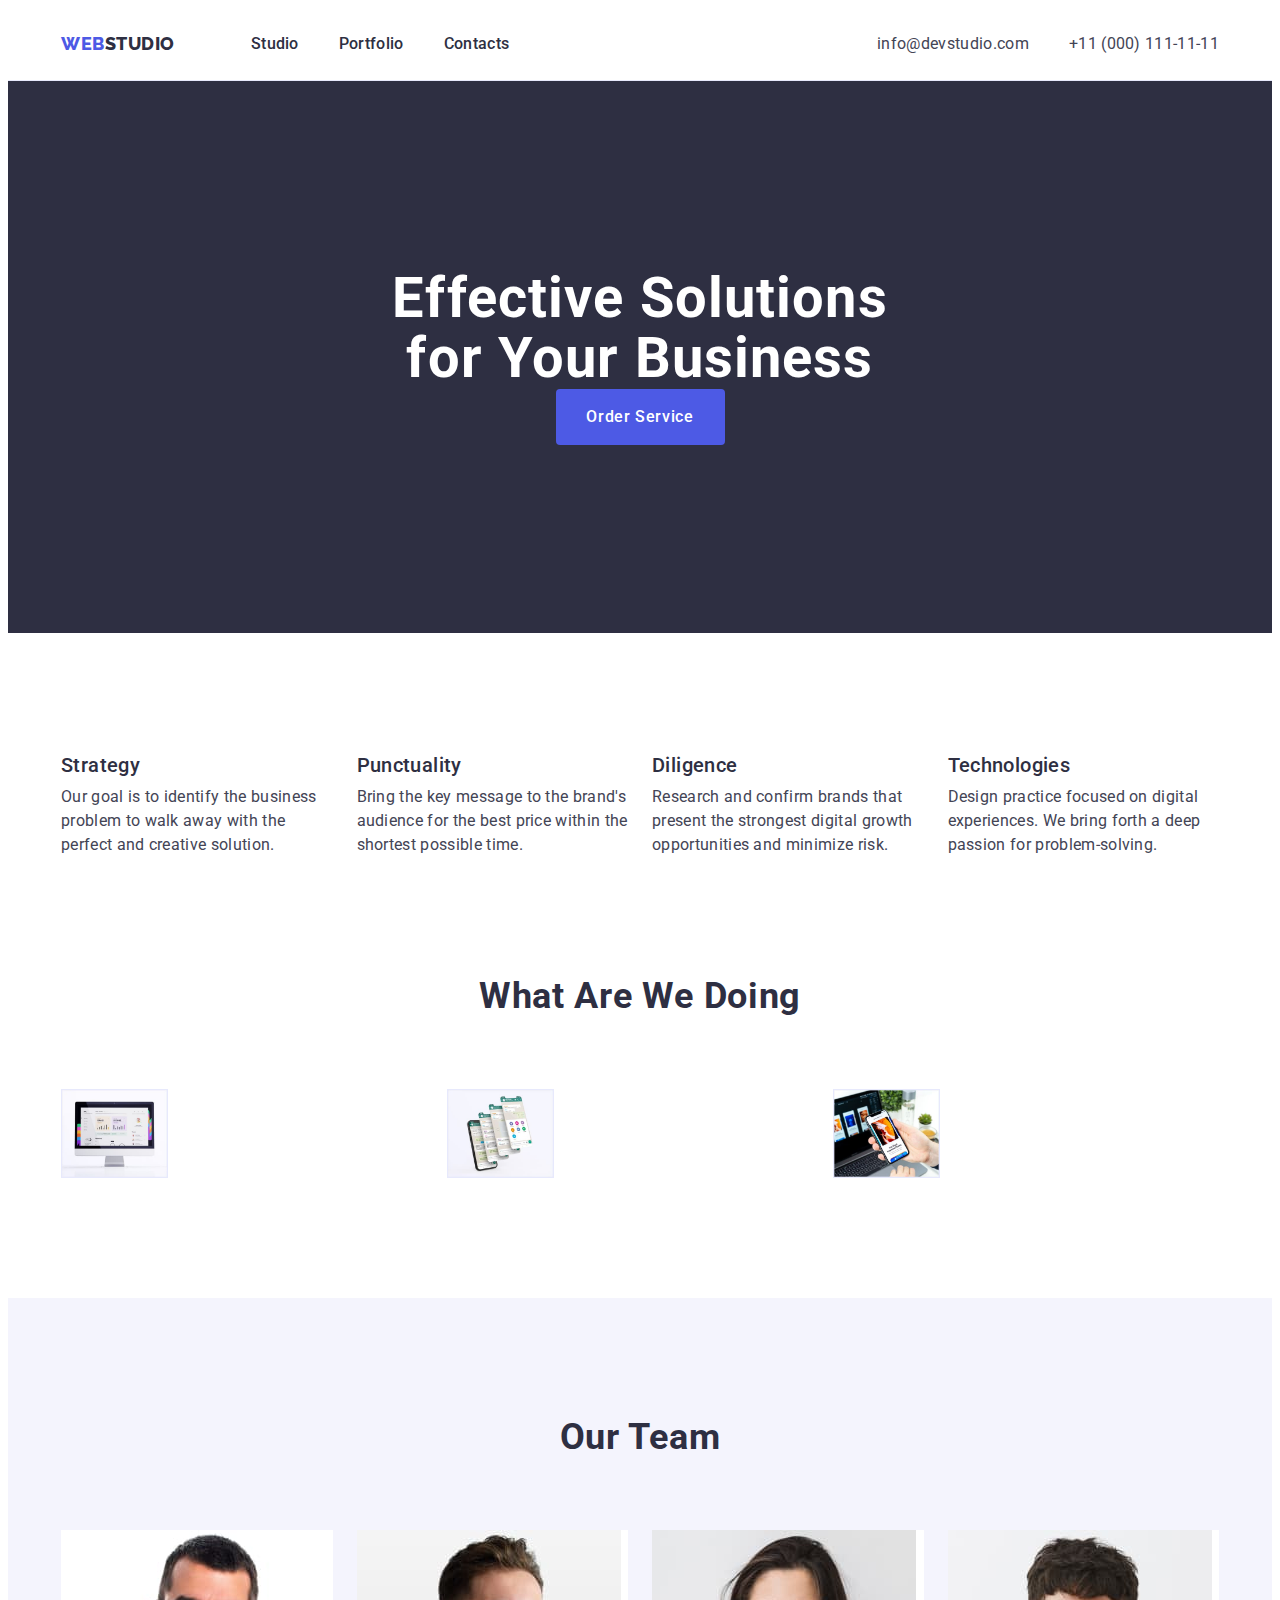
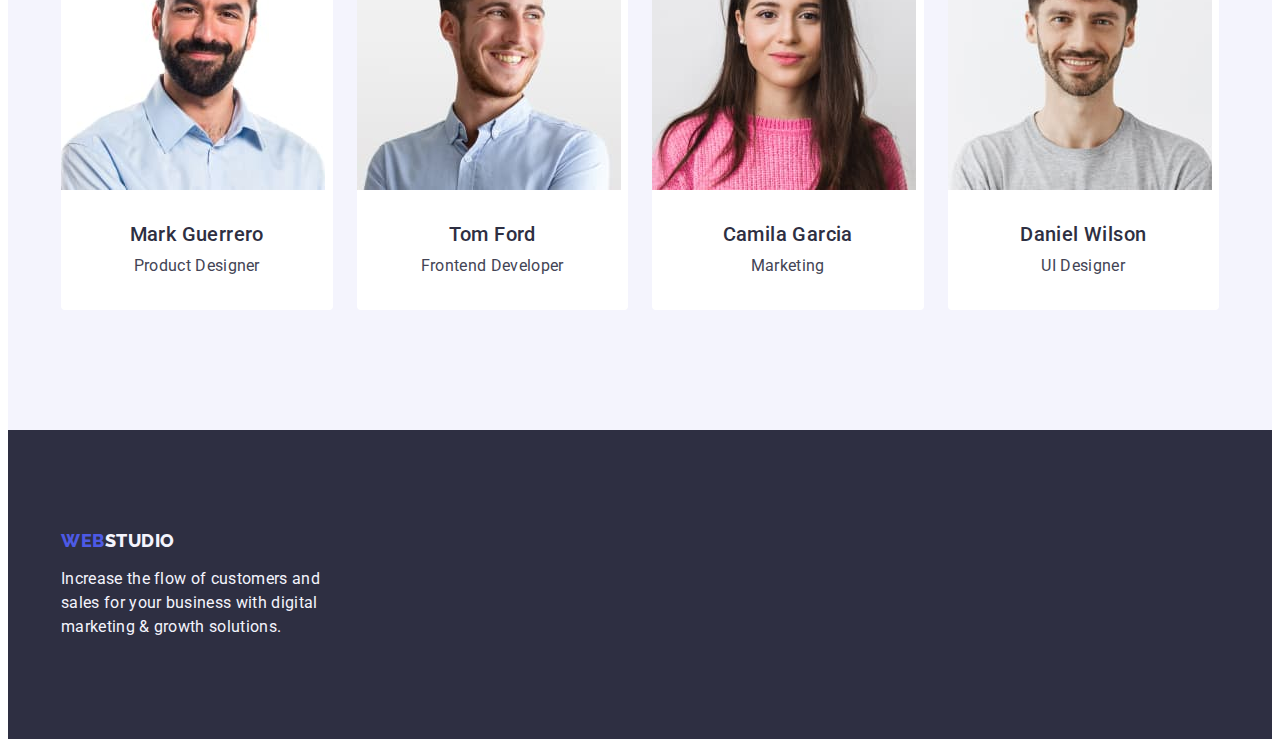
==== index.html @ b573ede8 "initial Files from 3d lesson" ====
<!DOCTYPE html>
<html lang="en">
  <head>
    <meta charset="UTF-8"/>
    <title>Studio</title>
<link rel="preconnect" href="https://fonts.googleapis.com">
<link rel="preconnect" href="https://fonts.gstatic.com" crossorigin>
<link href="https://fonts.googleapis.com/css2?family=Raleway:wght@800&family=Roboto:wght@400;500;700;900&display=swap"
  rel="stylesheet">
<link rel="stylesheet" href="https://cdnjs.cloudflare.com/ajax/libs/modern-normalize/2.0.0/modern-normalize.min.css"
    integrity="sha512-4xo8blKMVCiXpTaLzQSLSw3KFOVPWhm/TRtuPVc4WG6kUgjH6J03IBuG7JZPkcWMxJ5huwaBpOpnwYElP/m6wg=="
    crossorigin="anonymous" referrerpolicy="no-referrer" />
<link rel="stylesheet" href="./css/styles.css">
  </head>
  <body>
    <header class="header">
      <div class="container header-container">
        <nav class="header-nav">
          <a class="header-logo link" href="./index.html">Web<span class="header-logo-titel">Studio</span></a>
          <ul class="header-list list">
            <li class="header-list-item" ><a class="header-menu-link link" href="./index.html">Studio</a></li>
            <li class="header-list-item" ><a class="header-menu-link link" href="./portfolio.html">Portfolio</a></li>
            <li class="header-list-item" ><a class="header-menu-link link" href="">Contacts</a></li>
          </ul>
        </nav>
      <address class="header-address">
      <ul class="header-address-list list">
        <li class="header-address-item"><a class="header-address-item-link link" href="mailto:info@devstudio.com">info@devstudio.com</a></li>
        <li class="header-address-item"><a class="header-address-item-link link" href="tel:+110001111111">+11 (000) 111-11-11</a></li>
      </ul>
    </address>
    </div>
    </header>
    <main>
      <section class="hero" >
        <div class="container">
            <h1 class="hero-title" >Effective Solutions for Your Business</h1>
            <button class="hero-btn" type="button">Order Service</button>
        </div>
      </section>
      <section class="attributes">
        <div class="container attributes-container">
          <h2 hidden class="visually-hidden" >Attributes</h2>
          <ul class="attribites-list list ">
            <li class="attribites-item">
              <h3  class="attributes-titel" >Strategy</h3>
              <p class="attributes-text" >
                Our goal is to identify the business problem to walk away with the perfect and creative solution.
              </p>
            </li>
            <li class="attribites-item">
              <h3 class="attributes-titel" >Punctuality</h3>
              <p class="attributes-text" >
                Bring the key message to the brand's audience for the best price within the shortest possible time.
              </p>
            </li>
            <li class="attribites-item">
              <h3 class="attributes-titel">Diligence</h3>
              <p class="attributes-text" >
                Research and confirm brands that present the strongest digital growth opportunities and minimize risk.
              </p>
            </li>
            <li class="attribites-item">
              <h3 class="attributes-titel" >Technologies</h3>
              <p class="attributes-text" >
                Design practice focused on digital experiences. We bring forth a deep passion for problem-solving.
              </p>
            </li>
          </ul>
        </div>
      </section>
      <section class="products">
        <div class="container">
          <h2 class="products-titel">What are we doing</h2>
          <ul class="products-list list">
            <li class="products-list-list">
              <img class="products-list-item" src="./images/monitor.jpg" alt="monitor" width="360" height="300">
            </li>
            <li class="products-list-list">
              <img class="products-list-item" src="./images/Phones.jpg" alt="phones" width="360" height="300">
            </li>
            <li class="products-list-list">
              <img class="products-list-item" src="./images/phoneandmonitor.jpg" alt="Phone and Monitor" width="360" height="300">
            </li>
          </ul>
        </div>
      </section>
      <section class="team">
        <div class="container">
          <h2 class="team-title">Our Team</h2>
          <ul class="team-list list">
            <li class="team-list-list">
              <img class="team-list-item" src="./images/team/markguerrereo.jpg" alt="Makr Guerrerero" width="264" height="280">
              <div class="team-name-description">
                <h3 class="team-list-name">Mark Guerrero</h3>
                <p class="team-list-decription">Product Designer</p>
              </div>
          </li>
              <li class="team-list-list">
                <img class="team-list-item" src="./images/team/tomford.jpg" alt="Tom Ford" width="264" height="280">
                <div class="team-name-description">
                  <h3 class="team-list-name">Tom Ford</h3>
                  <p class="team-list-decription">Frontend Developer</p>
                </div>
              </li>
            <li class="team-list-list">
              <img class="team-list-item" src="./images/team/camilagarcia.jpg" alt="Camila Garcia" width="264" height="280">
              <div class="team-name-description">
                <h3 class="team-list-name">Camila Garcia</h3>
                <p class="team-list-decription">Marketing</p>
              </div>
           </li>
            <li class="team-list-list">
              <img class="team-list-item" src="./images/team/danielWilson.jpg" alt="Daniel Wilson" width="264" height="280">
            <div class="team-name-description">
              <h3 class="team-list-name"> Daniel Wilson</h3>
              <p class="team-list-decription">UI Designer</p>
            </div>
          </li>
           </ul>
        </div> 
     </section>
    </main>
    <footer class="footer">
      <div class="container footer-container">
        <a class="footer-link link" href="./index.html">Web<span class="footer-logo">Studio</span></a>
           <p class="footer-text">Increase the flow of customers and sales for your business with digital marketing & growth solutions.</p>
      </div>
    </footer>
  </body>
</html>
---- css/styles.css ----
:root{
    --primary--iris-color:#4D5AE5;
    --button-ocean-color:#404BBF;
    --dark--navy-color:#2E2F42; 
    --success-green-color:#31D0AA;
    --text-slate-color:#434455;
    --subtle-lslate-color:#8E8F99;
    --accent-corn-color:#E7E9FC;
    --light-cloud-color:#F4F4FD;
    --navy-blue-modal-color:#2E2F42;
    --white-background:#FFFFFF;
    --dairy-modal-background:#FCFCFC; 

}

p,
h1,
h2,
h3,
h4,
h5,
h6{
    margin-top: 0;
    margin-bottom: 0;
}

ul,
ol{
    margin-top: 0;
    margin-bottom: 0;
    padding-left: 0;
}

body {
    font-family: 'Roboto', sans-serif;
    background-color: var(--white-background);
    color: var(--text-slate-color);
    font-weight: 400;
    font-size: 16px;
    font-style: normal;
    line-height: 1.5;
    letter-spacing: 0.02em;
    }

img {
    display: block; 
    max-width: 100%;
    height: auto;

} 
.container{
    width: 100%;
    max-width: 1158px;
    padding: 0 15px;
    margin: 0 auto;
    /* outline: 2px solid red; */
}

.link {
    text-decoration: none;
    font-weight: 400;
    font-size: 16px;
    line-height: 1.5;
    letter-spacing: 0.02em;
}


.list {
    list-style: none;
}

.visually-hidden {
    position: absolute;
    width: 1px;
    height: 1px;
    margin: -1px;
    border: 0;
    padding: 0;
    white-space: nowrap;
    clip-path: inset(100%);
    clip: rect(0 0 0 0);
    overflow: hidden;
}

.section{
    padding-top: 120px;
    padding-bottom: 120px;
}


/* -------Header ----------- */
.header{
    border-bottom: 1px solid var(--accent-corn-color);
    
}

.header-container{
    display: flex;
    align-items: center;
   
}

.header-nav{
    display: flex;
    align-items: center;
    flex-grow: 1;
    

}

.header-logo {
    color:var(--primary--iris-color);
    font-family: 'Raleway', sans-serif;
    font-weight: 800;
    font-style: normal;
    font-size: 18px;
    line-height: 1.17;
    letter-spacing: 0.03em;
    text-align: left;
    text-transform: uppercase;
    margin-right: 76px;
}

.header-address-list {
    display: flex;
    gap: 40px;

}

.header-list {
    color: var(--dark--navy-color);
    font-weight: 500;
    display: flex;
    gap: 40px;

}

.header-logo span{
    color: var(--dark--navy-color);
    font-weight: 800;
}



.header-list-item {
    color: var(--navy-blue-modal-color);
        font-family: 'Roboto';
        font-weight: 500;
        font-size: 16px;
        line-height: 1.5;
        letter-spacing: 0.02em;
        text-align: left;
        
}

.header-menu-link {
    color: var(--navy-blue-modal-color);
    font-family: 'Roboto';
    font-weight: 500;
    font-size: 16px;
    line-height: 1.5;
    letter-spacing: 0.02em;
    text-align: left;
    cursor: pointer;
    padding: 24px 0 24px;
    display: block;

}


.header-menu-link:focus{
    color: var(--button-ocean-color);
}

.header-menu-link:hover{
    color: var(--button-ocean-color); 
}

.header-address{
    font-style: normal;
    cursor: pointer;
    font-weight: 400; 
}

.header-address-item{
    font-style: normal;
    cursor: pointer;
    font-weight: 400;
    
}


.header-address-item-link {
    font-style: normal;
    color: inherit;
    cursor: pointer;
    font-weight: 400;
}
.header-address-item-link:hover {
    color: var(--button-ocean-color);
    text-decoration: underline;
    font-style: normal;
}

.header-address-item-link:focus{
    color: var(--button-ocean-color);
}

/* -----------HERO--------------------- */
.hero {
background-color: var(--navy-blue-modal-color);
padding-top: 188px;
padding-bottom: 188px;
}


.hero-title {
    color: var(--white-background);
    text-align: center;
    font-weight: 700;
    font-size: 56px;
    letter-spacing: 0.02em;
    line-height: 1.07;
    margin-bottom: 48px;
    margin: 0 auto;
    max-width: 496px;

}

.hero-btn {
   background-color: var(--primary--iris-color);
   color: var(--white-background);
    font-family: 'Roboto', sans-serif;
    font-size: 16px;
    font-style: inherit;
    font-weight: 500;
    line-height: 1.5;
    letter-spacing: 0.04em;
    cursor: pointer;
    display: block;
    margin: 0 auto;
    border-radius: 4px;
    min-width: 169px;
    height: 56px;
    border: none;
}

.hero-btn:hover{
    background-color: var(--button-ocean-color);
}

.hero-btn:focus{
    background-color: var(--button-ocean-color);
}



    /*--------ATTRIBUTES----------  */
.attributes{
  padding-top: 120px;
  padding-bottom: 120px;
  
} 
.attribites-list{
    display: flex;
    gap: 24px;
   
    
}
.attribites-item{
    width:calc((100% - 24px*3) / 4);
}

.attributes-titel {
    color:var(--navy-blue-modal-color);
    font-weight: 500;
    font-size: 20px;
    line-height: 1.2;
    letter-spacing: 0.02em;
    margin-bottom: 8px;
}

.attributes-text {
    color: var(--text-slate-color);
        font-size: 16px;
        line-height: 1.5;
        letter-spacing: 0.02em;
}

/* -----------PRODUCTS--------- */
.products{
    padding-bottom: 120px;
}
.products-titel {
    color: var(--navy-blue-modal-color) ;
    text-align: center;
    font-weight: bold;
    font-size: 36px;
    font-weight: 700;
    line-height: 1.11;
    letter-spacing: 0.02em;
    text-transform: capitalize;
    min-width: 323px;
    margin: 0 auto;
    margin-bottom: 72px;
}
.products-list{
    display: flex;
    gap: 24px;
}    


.products-list-item {
    background-color: var(--accent-corn-color);
    border: 1px solid var(--accent-corn-color);
    width: calc((100% - 48px) / 3);
       
}

/* -----------TEAM-------------------- */
.team {
    background-color: var(--light-cloud-color);
    padding-top: 120px;
    padding-bottom: 120px;
}

.team-title {
    color: var(--navy-blue-modal-color);
    text-align: center;
    font-weight: bold;
    font-size: 36px;
    font-weight: 700;
    line-height: 1.11;
    letter-spacing: 0.02em;
    text-transform: capitalize;
    margin-bottom: 72px;
    display: flex;
    justify-content: center;
    
}
.team-list{
    display: flex;
    gap: 24px;
   
}
.team-list-list{
    background-color: var(--white-background);
    width: calc((100% - 72px) / 4);
    text-align: center;
    border-radius: 0px 0px 4px 4px;
    
}

.team-name-description{
    padding: 32px 0;

}
.team-list-name {
    color: var(--navy-blue-modal-color);
    font-weight: 500;
    font-size: 20px;
    line-height: 1.2;
    letter-spacing: 0.02em;
    text-align: center;
    margin-bottom: 8px;
     
}
.team-list-decription{
    text-align: center;
}



/* --------FOOOTER--------------------- */
.footer {
    background-color:var(--navy-blue-modal-color);
    padding-top: 100px;
    padding-bottom: 100px;
}


.footer-link {
    color:var(--primary--iris-color);
    font-family: 'Raleway', sans-serif;
    font-size: 18px;
    font-weight: 800;
    line-height: 1.17;
    letter-spacing: 0.03em;
    text-transform: uppercase;
    cursor: pointer;
    display: inline-block;
    margin-bottom: 16px;

}

.footer-link span {
 color: var(--light-cloud-color);
}

.footer-text {
    color: var(--light-cloud-color);
    width: 264px;
    }

    /* --------PORTFOLIO------------ */


    /* ----------FILTER LIST BUTTONS */
.filter{
    padding: 96px 0 120px 0;
}

.filter-list{
    display: flex;
    justify-content: center;
    align-items: center; 
    margin-bottom: 72px;
    gap: 24px;
   
}

.filter-list-item{
    display: flex;

}

.filter-list-btn{
color: var(--primary--iris-color);
background-color: var(--light-cloud-color);
font-family: inherit;
font-size: 16px;
font-style: normal;
font-weight: 500;
line-height: 1.5;
letter-spacing: 0.04em;
cursor: pointer;
border: 1px solid var(--accent-corn-color);
padding: 12px 24px;
border-radius: 4px;

   
}

.filter-list-btn:hover {
    color: var(--white-background);
    background-color: var(--button-ocean-color);
    border: 1px solid transparent;
}

.filter-list-btn:focus{
    color: var(--white-background);
    background-color: var(--button-ocean-color);
    border: 1px solid transparent;
}


/* ----------APPS---------------------- */
.apps-list{
    display: flex;
    flex-wrap: wrap;
    gap: 24px;
    row-gap: 48px;
    width: calc((100% - 48px) / 3);
}

.apps-container{
    padding: 32px 16px;
    border: 1px solid var(--cornflower, #E7E9FC);
    border-top: none;
}

.apps-list-titel {
    color: var(--navy-blue-modal-color);
    font-weight: 500;
    font-size: 20px;
    line-height: 1.2;
    letter-spacing: 0.02em;
    cursor: pointer;
    margin-bottom: 8px;
    
}

.apps-list-desc {
    color: var(--text-slate-color);
    font-size: 16px;
    line-height: 1.5;
    letter-spacing: 0.02em; 
}
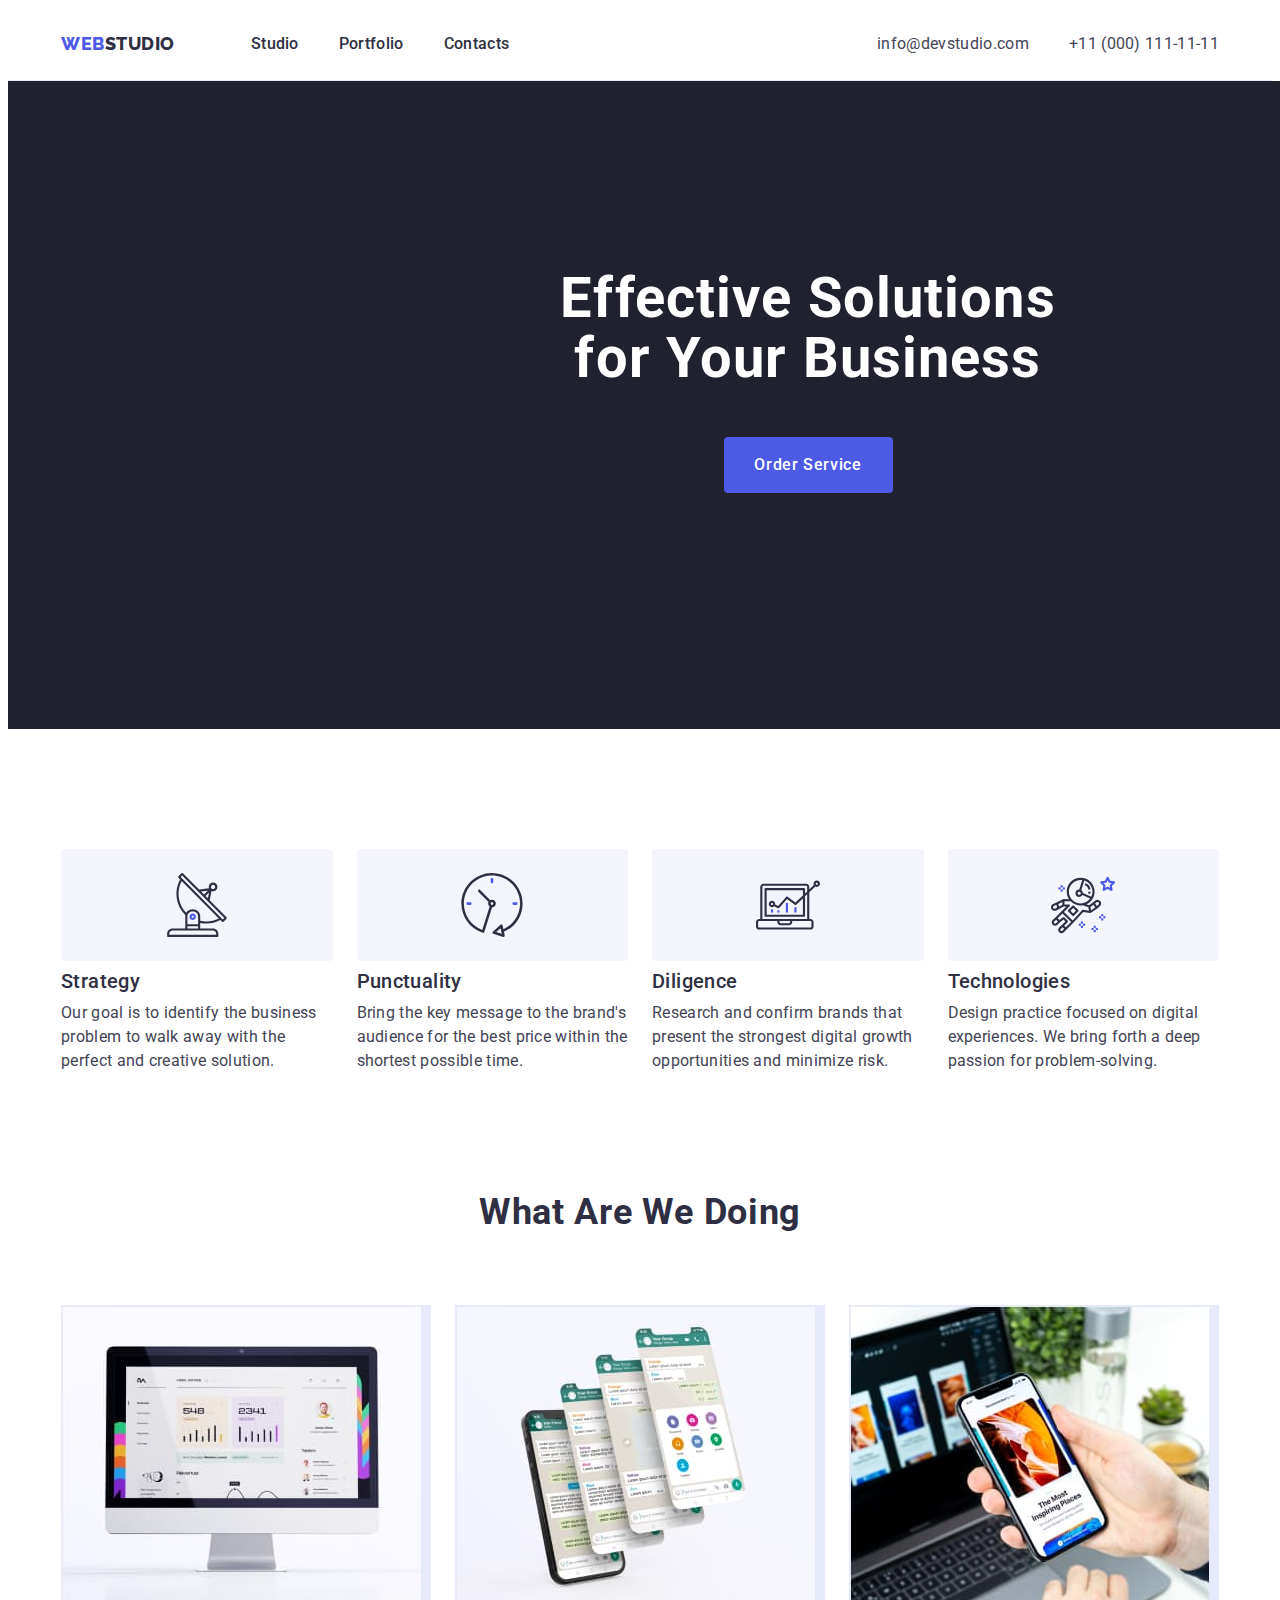
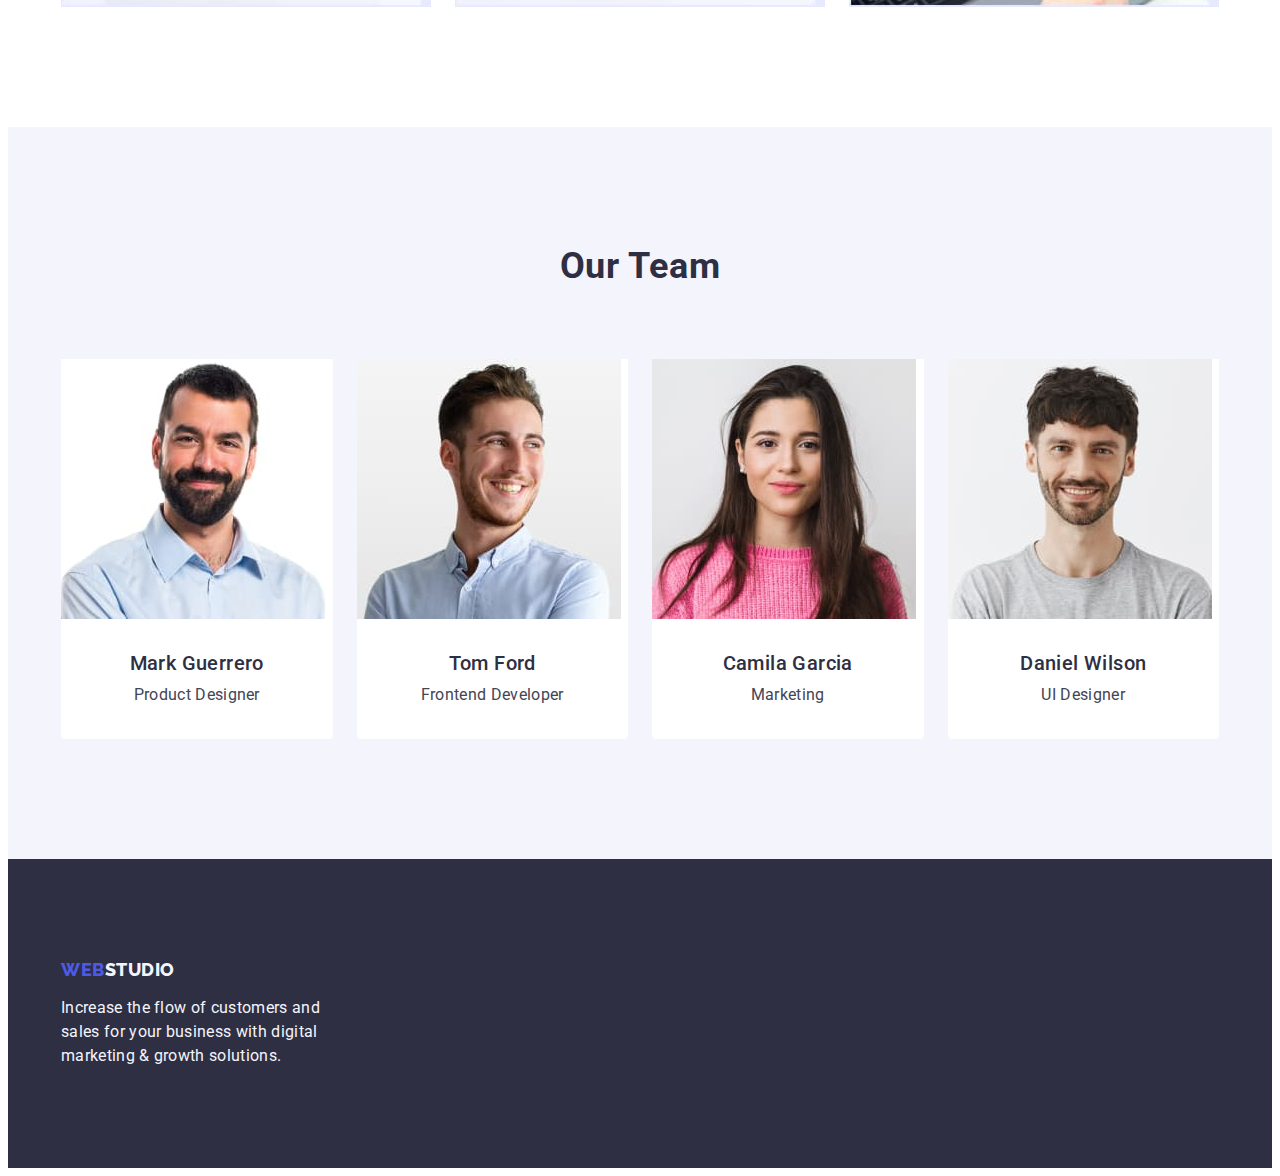
==== commit c2763a72: "Atrributes list with ::before" ====
--- a/index.html
+++ b/index.html
@@ -1,69 +1,99 @@
 <!DOCTYPE html>
 <html lang="en">
   <head>
-    <meta charset="UTF-8"/>
+    <meta charset="UTF-8" />
     <title>Studio</title>
-<link rel="preconnect" href="https://fonts.googleapis.com">
-<link rel="preconnect" href="https://fonts.gstatic.com" crossorigin>
-<link href="https://fonts.googleapis.com/css2?family=Raleway:wght@800&family=Roboto:wght@400;500;700;900&display=swap"
-  rel="stylesheet">
-<link rel="stylesheet" href="https://cdnjs.cloudflare.com/ajax/libs/modern-normalize/2.0.0/modern-normalize.min.css"
-    integrity="sha512-4xo8blKMVCiXpTaLzQSLSw3KFOVPWhm/TRtuPVc4WG6kUgjH6J03IBuG7JZPkcWMxJ5huwaBpOpnwYElP/m6wg=="
-    crossorigin="anonymous" referrerpolicy="no-referrer" />
-<link rel="stylesheet" href="./css/styles.css">
+    <link rel="preconnect" href="https://fonts.googleapis.com" />
+    <link rel="preconnect" href="https://fonts.gstatic.com" crossorigin />
+    <link
+      href="https://fonts.googleapis.com/css2?family=Raleway:wght@800&family=Roboto:wght@400;500;700;900&display=swap"
+      rel="stylesheet"
+    />
+    <link
+      rel="stylesheet"
+      href="https://cdnjs.cloudflare.com/ajax/libs/modern-normalize/2.0.0/modern-normalize.min.css"
+      integrity="sha512-4xo8blKMVCiXpTaLzQSLSw3KFOVPWhm/TRtuPVc4WG6kUgjH6J03IBuG7JZPkcWMxJ5huwaBpOpnwYElP/m6wg=="
+      crossorigin="anonymous"
+      referrerpolicy="no-referrer"
+    />
+    <link rel="stylesheet" href="./css/styles.css" />
   </head>
   <body>
     <header class="header">
       <div class="container header-container">
         <nav class="header-nav">
-          <a class="header-logo link" href="./index.html">Web<span class="header-logo-titel">Studio</span></a>
+          <a class="header-logo link" href="./index.html"
+            >Web<span class="header-logo-titel">Studio</span></a
+          >
           <ul class="header-list list">
-            <li class="header-list-item" ><a class="header-menu-link link" href="./index.html">Studio</a></li>
-            <li class="header-list-item" ><a class="header-menu-link link" href="./portfolio.html">Portfolio</a></li>
-            <li class="header-list-item" ><a class="header-menu-link link" href="">Contacts</a></li>
+            <li class="header-list-item">
+              <a class="header-menu-link link" href="./index.html">Studio</a>
+            </li>
+            <li class="header-list-item">
+              <a class="header-menu-link link" href="./portfolio.html"
+                >Portfolio</a
+              >
+            </li>
+            <li class="header-list-item">
+              <a class="header-menu-link link" href="">Contacts</a>
+            </li>
           </ul>
         </nav>
-      <address class="header-address">
-      <ul class="header-address-list list">
-        <li class="header-address-item"><a class="header-address-item-link link" href="mailto:info@devstudio.com">info@devstudio.com</a></li>
-        <li class="header-address-item"><a class="header-address-item-link link" href="tel:+110001111111">+11 (000) 111-11-11</a></li>
-      </ul>
-    </address>
-    </div>
+        <address class="header-address">
+          <ul class="header-address-list list">
+            <li class="header-address-item">
+              <a
+                class="header-address-item-link link"
+                href="mailto:info@devstudio.com"
+                >info@devstudio.com</a
+              >
+            </li>
+            <li class="header-address-item">
+              <a class="header-address-item-link link" href="tel:+110001111111"
+                >+11 (000) 111-11-11</a
+              >
+            </li>
+          </ul>
+        </address>
+      </div>
     </header>
     <main>
-      <section class="hero" >
+      <section class="hero">
         <div class="container">
-            <h1 class="hero-title" >Effective Solutions for Your Business</h1>
-            <button class="hero-btn" type="button">Order Service</button>
+          <h1 class="hero-title">Effective Solutions for Your Business</h1>
+          <button class="hero-btn" type="button">Order Service</button>
         </div>
       </section>
       <section class="attributes">
         <div class="container attributes-container">
-          <h2 hidden class="visually-hidden" >Attributes</h2>
-          <ul class="attribites-list list ">
-            <li class="attribites-item">
-              <h3  class="attributes-titel" >Strategy</h3>
-              <p class="attributes-text" >
-                Our goal is to identify the business problem to walk away with the perfect and creative solution.
-              </p>
-            </li>
-            <li class="attribites-item">
-              <h3 class="attributes-titel" >Punctuality</h3>
-              <p class="attributes-text" >
-                Bring the key message to the brand's audience for the best price within the shortest possible time.
-              </p>
-            </li>
-            <li class="attribites-item">
+          <h2 hidden class="visually-hidden">Attributes</h2>
+          <ul class="attribites-list list">
+            <li class="attribites-item icon-satelit">
+              <h3 class="attributes-titel">Strategy</h3>
+              <p class="attributes-text">
+                Our goal is to identify the business problem to walk away with
+                the perfect and creative solution.
+              </p>
+            </li>
+            <li class="attribites-item icon-clock">
+              <h3 class="attributes-titel">Punctuality</h3>
+              <p class="attributes-text">
+                Bring the key message to the brand's audience for the best price
+                within the shortest possible time.
+              </p>
+            </li>
+            <li class="attribites-item icon-computer">
               <h3 class="attributes-titel">Diligence</h3>
-              <p class="attributes-text" >
-                Research and confirm brands that present the strongest digital growth opportunities and minimize risk.
-              </p>
-            </li>
-            <li class="attribites-item">
-              <h3 class="attributes-titel" >Technologies</h3>
-              <p class="attributes-text" >
-                Design practice focused on digital experiences. We bring forth a deep passion for problem-solving.
+              <p class="attributes-text">
+                Research and confirm brands that present the strongest digital
+                growth opportunities and minimize risk.
+              </p>
+            </li>
+            <li class="attribites-item icon-astronaut">
+              <h3 class="attributes-titel">Technologies</h3>
+              <p class="attributes-text">
+                Design practice focused on digital experiences. We bring forth a
+                deep passion for problem-solving.
               </p>
             </li>
           </ul>
@@ -74,13 +104,31 @@
           <h2 class="products-titel">What are we doing</h2>
           <ul class="products-list list">
             <li class="products-list-list">
-              <img class="products-list-item" src="./images/monitor.jpg" alt="monitor" width="360" height="300">
+              <img
+                class="products-list-item"
+                src="./images/monitor.jpg"
+                alt="monitor"
+                width="360"
+                height="300"
+              />
             </li>
             <li class="products-list-list">
-              <img class="products-list-item" src="./images/Phones.jpg" alt="phones" width="360" height="300">
+              <img
+                class="products-list-item"
+                src="./images/Phones.jpg"
+                alt="phones"
+                width="360"
+                height="300"
+              />
             </li>
             <li class="products-list-list">
-              <img class="products-list-item" src="./images/phoneandmonitor.jpg" alt="Phone and Monitor" width="360" height="300">
+              <img
+                class="products-list-item"
+                src="./images/phoneandmonitor.jpg"
+                alt="Phone and Monitor"
+                width="360"
+                height="300"
+              />
             </li>
           </ul>
         </div>
@@ -90,41 +138,70 @@
           <h2 class="team-title">Our Team</h2>
           <ul class="team-list list">
             <li class="team-list-list">
-              <img class="team-list-item" src="./images/team/markguerrereo.jpg" alt="Makr Guerrerero" width="264" height="280">
+              <img
+                class="team-list-item"
+                src="./images/team/markguerrereo.jpg"
+                alt="Makr Guerrerero"
+                width="264"
+                height="280"
+              />
               <div class="team-name-description">
                 <h3 class="team-list-name">Mark Guerrero</h3>
                 <p class="team-list-decription">Product Designer</p>
               </div>
-          </li>
-              <li class="team-list-list">
-                <img class="team-list-item" src="./images/team/tomford.jpg" alt="Tom Ford" width="264" height="280">
-                <div class="team-name-description">
-                  <h3 class="team-list-name">Tom Ford</h3>
-                  <p class="team-list-decription">Frontend Developer</p>
-                </div>
-              </li>
-            <li class="team-list-list">
-              <img class="team-list-item" src="./images/team/camilagarcia.jpg" alt="Camila Garcia" width="264" height="280">
+            </li>
+            <li class="team-list-list">
+              <img
+                class="team-list-item"
+                src="./images/team/tomford.jpg"
+                alt="Tom Ford"
+                width="264"
+                height="280"
+              />
+              <div class="team-name-description">
+                <h3 class="team-list-name">Tom Ford</h3>
+                <p class="team-list-decription">Frontend Developer</p>
+              </div>
+            </li>
+            <li class="team-list-list">
+              <img
+                class="team-list-item"
+                src="./images/team/camilagarcia.jpg"
+                alt="Camila Garcia"
+                width="264"
+                height="280"
+              />
               <div class="team-name-description">
                 <h3 class="team-list-name">Camila Garcia</h3>
                 <p class="team-list-decription">Marketing</p>
               </div>
-           </li>
-            <li class="team-list-list">
-              <img class="team-list-item" src="./images/team/danielWilson.jpg" alt="Daniel Wilson" width="264" height="280">
-            <div class="team-name-description">
-              <h3 class="team-list-name"> Daniel Wilson</h3>
-              <p class="team-list-decription">UI Designer</p>
-            </div>
-          </li>
-           </ul>
-        </div> 
-     </section>
+            </li>
+            <li class="team-list-list">
+              <img
+                class="team-list-item"
+                src="./images/team/danielWilson.jpg"
+                alt="Daniel Wilson"
+                width="264"
+                height="280"
+              />
+              <div class="team-name-description">
+                <h3 class="team-list-name">Daniel Wilson</h3>
+                <p class="team-list-decription">UI Designer</p>
+              </div>
+            </li>
+          </ul>
+        </div>
+      </section>
     </main>
     <footer class="footer">
       <div class="container footer-container">
-        <a class="footer-link link" href="./index.html">Web<span class="footer-logo">Studio</span></a>
-           <p class="footer-text">Increase the flow of customers and sales for your business with digital marketing & growth solutions.</p>
+        <a class="footer-link link" href="./index.html"
+          >Web<span class="footer-logo">Studio</span></a
+        >
+        <p class="footer-text">
+          Increase the flow of customers and sales for your business with
+          digital marketing & growth solutions.
+        </p>
       </div>
     </footer>
   </body>
--- a/css/styles.css
+++ b/css/styles.css
@@ -1,16 +1,15 @@
-:root{
-    --primary--iris-color:#4D5AE5;
-    --button-ocean-color:#404BBF;
-    --dark--navy-color:#2E2F42; 
-    --success-green-color:#31D0AA;
-    --text-slate-color:#434455;
-    --subtle-lslate-color:#8E8F99;
-    --accent-corn-color:#E7E9FC;
-    --light-cloud-color:#F4F4FD;
-    --navy-blue-modal-color:#2E2F42;
-    --white-background:#FFFFFF;
-    --dairy-modal-background:#FCFCFC; 
-
+:root {
+  --primary--iris-color: #4d5ae5;
+  --button-ocean-color: #404bbf;
+  --dark--navy-color: #2e2f42;
+  --success-green-color: #31d0aa;
+  --text-slate-color: #434455;
+  --subtle-lslate-color: #8e8f99;
+  --accent-corn-color: #e7e9fc;
+  --light-cloud-color: #f4f4fd;
+  --navy-blue-modal-color: #2e2f42;
+  --white-background: #ffffff;
+  --dairy-modal-background: #fcfcfc;
 }
 
 p,
@@ -19,470 +18,472 @@
 h3,
 h4,
 h5,
-h6{
-    margin-top: 0;
-    margin-bottom: 0;
+h6 {
+  margin-top: 0;
+  margin-bottom: 0;
 }
 
 ul,
-ol{
-    margin-top: 0;
-    margin-bottom: 0;
-    padding-left: 0;
+ol {
+  margin-top: 0;
+  margin-bottom: 0;
+  padding-left: 0;
 }
 
 body {
-    font-family: 'Roboto', sans-serif;
-    background-color: var(--white-background);
-    color: var(--text-slate-color);
-    font-weight: 400;
-    font-size: 16px;
-    font-style: normal;
-    line-height: 1.5;
-    letter-spacing: 0.02em;
-    }
+  font-family: 'Roboto', sans-serif;
+  background-color: var(--white-background);
+  color: var(--text-slate-color);
+  font-weight: 400;
+  font-size: 16px;
+  font-style: normal;
+  line-height: 1.5;
+  letter-spacing: 0.02em;
+}
 
 img {
-    display: block; 
-    max-width: 100%;
-    height: auto;
-
-} 
-.container{
-    width: 100%;
-    max-width: 1158px;
-    padding: 0 15px;
-    margin: 0 auto;
-    /* outline: 2px solid red; */
+  display: block;
+  max-width: 100%;
+  height: auto;
+}
+.container {
+  width: 100%;
+  max-width: 1158px;
+  padding: 0 15px;
+  margin: 0 auto;
+  /* outline: 2px solid red; */
 }
 
 .link {
-    text-decoration: none;
-    font-weight: 400;
-    font-size: 16px;
-    line-height: 1.5;
-    letter-spacing: 0.02em;
-}
-
+  text-decoration: none;
+  font-weight: 400;
+  font-size: 16px;
+  line-height: 1.5;
+  letter-spacing: 0.02em;
+}
 
 .list {
-    list-style: none;
+  list-style: none;
 }
 
 .visually-hidden {
-    position: absolute;
-    width: 1px;
-    height: 1px;
-    margin: -1px;
-    border: 0;
-    padding: 0;
-    white-space: nowrap;
-    clip-path: inset(100%);
-    clip: rect(0 0 0 0);
-    overflow: hidden;
-}
-
-.section{
-    padding-top: 120px;
-    padding-bottom: 120px;
-}
-
+  position: absolute;
+  width: 1px;
+  height: 1px;
+  margin: -1px;
+  border: 0;
+  padding: 0;
+  white-space: nowrap;
+  clip-path: inset(100%);
+  clip: rect(0 0 0 0);
+  overflow: hidden;
+}
+
+.section {
+  padding-top: 120px;
+  padding-bottom: 120px;
+}
 
 /* -------Header ----------- */
-.header{
-    border-bottom: 1px solid var(--accent-corn-color);
-    
-}
-
-.header-container{
-    display: flex;
-    align-items: center;
-   
-}
-
-.header-nav{
-    display: flex;
-    align-items: center;
-    flex-grow: 1;
-    
-
+.header {
+  border-bottom: 1px solid var(--accent-corn-color);
+}
+
+.header-container {
+  display: flex;
+  align-items: center;
+}
+
+.header-nav {
+  display: flex;
+  align-items: center;
+  flex-grow: 1;
 }
 
 .header-logo {
-    color:var(--primary--iris-color);
-    font-family: 'Raleway', sans-serif;
-    font-weight: 800;
-    font-style: normal;
-    font-size: 18px;
-    line-height: 1.17;
-    letter-spacing: 0.03em;
-    text-align: left;
-    text-transform: uppercase;
-    margin-right: 76px;
+  color: var(--primary--iris-color);
+  font-family: 'Raleway', sans-serif;
+  font-weight: 800;
+  font-style: normal;
+  font-size: 18px;
+  line-height: 1.17;
+  letter-spacing: 0.03em;
+  text-align: left;
+  text-transform: uppercase;
+  margin-right: 76px;
 }
 
 .header-address-list {
-    display: flex;
-    gap: 40px;
-
+  display: flex;
+  gap: 40px;
 }
 
 .header-list {
-    color: var(--dark--navy-color);
-    font-weight: 500;
-    display: flex;
-    gap: 40px;
-
-}
-
-.header-logo span{
-    color: var(--dark--navy-color);
-    font-weight: 800;
-}
-
-
+  color: var(--dark--navy-color);
+  font-weight: 500;
+  display: flex;
+  gap: 40px;
+}
+
+.header-logo span {
+  color: var(--dark--navy-color);
+  font-weight: 800;
+}
 
 .header-list-item {
-    color: var(--navy-blue-modal-color);
-        font-family: 'Roboto';
-        font-weight: 500;
-        font-size: 16px;
-        line-height: 1.5;
-        letter-spacing: 0.02em;
-        text-align: left;
-        
+  color: var(--navy-blue-modal-color);
+  font-family: 'Roboto';
+  font-weight: 500;
+  font-size: 16px;
+  line-height: 1.5;
+  letter-spacing: 0.02em;
+  text-align: left;
 }
 
 .header-menu-link {
-    color: var(--navy-blue-modal-color);
-    font-family: 'Roboto';
-    font-weight: 500;
-    font-size: 16px;
-    line-height: 1.5;
-    letter-spacing: 0.02em;
-    text-align: left;
-    cursor: pointer;
-    padding: 24px 0 24px;
-    display: block;
-
-}
-
-
-.header-menu-link:focus{
-    color: var(--button-ocean-color);
-}
-
-.header-menu-link:hover{
-    color: var(--button-ocean-color); 
-}
-
-.header-address{
-    font-style: normal;
-    cursor: pointer;
-    font-weight: 400; 
-}
-
-.header-address-item{
-    font-style: normal;
-    cursor: pointer;
-    font-weight: 400;
-    
-}
-
+  color: var(--navy-blue-modal-color);
+  font-family: 'Roboto';
+  font-weight: 500;
+  font-size: 16px;
+  line-height: 1.5;
+  letter-spacing: 0.02em;
+  text-align: left;
+  cursor: pointer;
+  padding: 24px 0 24px;
+  display: block;
+}
+
+.header-menu-link:focus {
+  color: var(--button-ocean-color);
+}
+
+.header-menu-link:hover {
+  color: var(--button-ocean-color);
+}
+
+.header-address {
+  font-style: normal;
+  cursor: pointer;
+  font-weight: 400;
+}
+
+.header-address-item {
+  font-style: normal;
+  cursor: pointer;
+  font-weight: 400;
+}
 
 .header-address-item-link {
-    font-style: normal;
-    color: inherit;
-    cursor: pointer;
-    font-weight: 400;
+  font-style: normal;
+  color: inherit;
+  cursor: pointer;
+  font-weight: 400;
 }
 .header-address-item-link:hover {
-    color: var(--button-ocean-color);
-    text-decoration: underline;
-    font-style: normal;
-}
-
-.header-address-item-link:focus{
-    color: var(--button-ocean-color);
+  color: var(--button-ocean-color);
+  text-decoration: underline;
+  font-style: normal;
+}
+
+.header-address-item-link:focus {
+  color: var(--button-ocean-color);
 }
 
 /* -----------HERO--------------------- */
 .hero {
-background-color: var(--navy-blue-modal-color);
-padding-top: 188px;
-padding-bottom: 188px;
-}
-
+  background-color: var(--navy-blue-modal-color);
+  padding-top: 188px;
+  padding-bottom: 188px;
+  min-width: 1600px;
+  /* height: 480px; */
+  margin-left: auto;
+  margin-right: auto;
+  background-image: linear-gradient(
+      rgba(46, 47, 66, 0.7),
+      rgba(46, 47, 66, 0.7)
+    ),
+    url('/images/svg/people-office-1.svg');
+  background-color: black;
+  background-size: cover;
+  background-position: center;
+  background-repeat: no-repeat;
+}
 
 .hero-title {
-    color: var(--white-background);
-    text-align: center;
-    font-weight: 700;
-    font-size: 56px;
-    letter-spacing: 0.02em;
-    line-height: 1.07;
-    margin-bottom: 48px;
-    margin: 0 auto;
-    max-width: 496px;
-
-}
+  color: var(--white-background);
+  text-align: center;
+  font-weight: 700;
+  font-size: 56px;
+  letter-spacing: 0.02em;
+  line-height: 1.07;
+  margin-bottom: 48px;
+  margin: 0 auto;
+  max-width: 496px;
+}
+/* .hero-title::before {
+  content: '';
+  background-image: linear-gradient(#2e2f42b2);
+} */
 
 .hero-btn {
-   background-color: var(--primary--iris-color);
-   color: var(--white-background);
-    font-family: 'Roboto', sans-serif;
-    font-size: 16px;
-    font-style: inherit;
-    font-weight: 500;
-    line-height: 1.5;
-    letter-spacing: 0.04em;
-    cursor: pointer;
-    display: block;
-    margin: 0 auto;
-    border-radius: 4px;
-    min-width: 169px;
-    height: 56px;
-    border: none;
-}
-
-.hero-btn:hover{
-    background-color: var(--button-ocean-color);
-}
-
-.hero-btn:focus{
-    background-color: var(--button-ocean-color);
-}
-
-
-
-    /*--------ATTRIBUTES----------  */
-.attributes{
+  background-color: var(--primary--iris-color);
+  color: var(--white-background);
+  font-family: 'Roboto', sans-serif;
+  font-size: 16px;
+  font-style: inherit;
+  font-weight: 500;
+  line-height: 1.5;
+  letter-spacing: 0.04em;
+  cursor: pointer;
+  display: block;
+  margin: 48px auto;
+  border-radius: 4px;
+  min-width: 169px;
+  height: 56px;
+  border: none;
+}
+
+.hero-btn:hover {
+  background-color: var(--button-ocean-color);
+}
+
+.hero-btn:focus {
+  background-color: var(--button-ocean-color);
+}
+
+/*--------ATTRIBUTES----------  */
+.attributes {
   padding-top: 120px;
   padding-bottom: 120px;
-  
-} 
-.attribites-list{
-    display: flex;
-    gap: 24px;
-   
-    
-}
-.attribites-item{
-    width:calc((100% - 24px*3) / 4);
-}
-
+}
+.attribites-list {
+  display: flex;
+  gap: 24px;
+}
+
+.attribites-item {
+  width: calc((100% - 24px * 3) / 4);
+}
+
+.attribites-item::before {
+  content: '';
+  display: block;
+  margin-bottom: 8px;
+  height: 112px;
+  background-color: var(--light-cloud-color);
+  border-radius: 4px;
+  background-repeat: no-repeat;
+  background-position: center;
+}
+
+.attribites-item.icon-satelit::before {
+  background-image: url(../images/svg/antenna-1.svg);
+}
+
+.attribites-item.icon-clock::before {
+  background-image: url(../images/svg/clock-1.svg);
+}
+
+.attribites-item.icon-computer::before {
+  background-image: url(../images/svg/diagram-1.svg);
+}
+.attribites-item.icon-astronaut::before {
+  background-image: url(../images/svg/astronaut-1.svg);
+}
 .attributes-titel {
-    color:var(--navy-blue-modal-color);
-    font-weight: 500;
-    font-size: 20px;
-    line-height: 1.2;
-    letter-spacing: 0.02em;
-    margin-bottom: 8px;
+  color: var(--navy-blue-modal-color);
+  font-weight: 500;
+  font-size: 20px;
+  line-height: 1.2;
+  letter-spacing: 0.02em;
+  margin-bottom: 8px;
 }
 
 .attributes-text {
-    color: var(--text-slate-color);
-        font-size: 16px;
-        line-height: 1.5;
-        letter-spacing: 0.02em;
+  color: var(--text-slate-color);
+  font-size: 16px;
+  line-height: 1.5;
+  letter-spacing: 0.02em;
 }
 
 /* -----------PRODUCTS--------- */
-.products{
-    padding-bottom: 120px;
+.products {
+  padding-bottom: 120px;
 }
 .products-titel {
-    color: var(--navy-blue-modal-color) ;
-    text-align: center;
-    font-weight: bold;
-    font-size: 36px;
-    font-weight: 700;
-    line-height: 1.11;
-    letter-spacing: 0.02em;
-    text-transform: capitalize;
-    min-width: 323px;
-    margin: 0 auto;
-    margin-bottom: 72px;
-}
-.products-list{
-    display: flex;
-    gap: 24px;
-}    
-
-
-.products-list-item {
-    background-color: var(--accent-corn-color);
-    border: 1px solid var(--accent-corn-color);
-    width: calc((100% - 48px) / 3);
-       
+  color: var(--navy-blue-modal-color);
+  text-align: center;
+  font-weight: bold;
+  font-size: 36px;
+  font-weight: 700;
+  line-height: 1.11;
+  letter-spacing: 0.02em;
+  text-transform: capitalize;
+  min-width: 323px;
+  margin: 0 auto;
+  margin-bottom: 72px;
+}
+.products-list {
+  display: flex;
+  gap: 24px;
+}
+
+.products-list-list {
+  background-color: var(--accent-corn-color);
+  border: 1px solid var(--accent-corn-color);
+  width: calc((100% - 24px * 2) / 3);
 }
 
 /* -----------TEAM-------------------- */
 .team {
-    background-color: var(--light-cloud-color);
-    padding-top: 120px;
-    padding-bottom: 120px;
+  background-color: var(--light-cloud-color);
+  padding-top: 120px;
+  padding-bottom: 120px;
 }
 
 .team-title {
-    color: var(--navy-blue-modal-color);
-    text-align: center;
-    font-weight: bold;
-    font-size: 36px;
-    font-weight: 700;
-    line-height: 1.11;
-    letter-spacing: 0.02em;
-    text-transform: capitalize;
-    margin-bottom: 72px;
-    display: flex;
-    justify-content: center;
-    
-}
-.team-list{
-    display: flex;
-    gap: 24px;
-   
-}
-.team-list-list{
-    background-color: var(--white-background);
-    width: calc((100% - 72px) / 4);
-    text-align: center;
-    border-radius: 0px 0px 4px 4px;
-    
-}
-
-.team-name-description{
-    padding: 32px 0;
-
+  color: var(--navy-blue-modal-color);
+  text-align: center;
+  font-weight: bold;
+  font-size: 36px;
+  font-weight: 700;
+  line-height: 1.11;
+  letter-spacing: 0.02em;
+  text-transform: capitalize;
+  margin-bottom: 72px;
+  display: flex;
+  justify-content: center;
+}
+.team-list {
+  display: flex;
+  gap: 24px;
+}
+.team-list-list {
+  background-color: var(--white-background);
+  width: calc((100% - 72px) / 4);
+  text-align: center;
+  border-radius: 0px 0px 4px 4px;
+}
+
+.team-name-description {
+  padding: 32px 0;
 }
 .team-list-name {
-    color: var(--navy-blue-modal-color);
-    font-weight: 500;
-    font-size: 20px;
-    line-height: 1.2;
-    letter-spacing: 0.02em;
-    text-align: center;
-    margin-bottom: 8px;
-     
-}
-.team-list-decription{
-    text-align: center;
-}
-
-
+  color: var(--navy-blue-modal-color);
+  font-weight: 500;
+  font-size: 20px;
+  line-height: 1.2;
+  letter-spacing: 0.02em;
+  text-align: center;
+  margin-bottom: 8px;
+}
+.team-list-decription {
+  text-align: center;
+}
 
 /* --------FOOOTER--------------------- */
 .footer {
-    background-color:var(--navy-blue-modal-color);
-    padding-top: 100px;
-    padding-bottom: 100px;
-}
-
+  background-color: var(--navy-blue-modal-color);
+  padding-top: 100px;
+  padding-bottom: 100px;
+}
 
 .footer-link {
-    color:var(--primary--iris-color);
-    font-family: 'Raleway', sans-serif;
-    font-size: 18px;
-    font-weight: 800;
-    line-height: 1.17;
-    letter-spacing: 0.03em;
-    text-transform: uppercase;
-    cursor: pointer;
-    display: inline-block;
-    margin-bottom: 16px;
-
+  color: var(--primary--iris-color);
+  font-family: 'Raleway', sans-serif;
+  font-size: 18px;
+  font-weight: 800;
+  line-height: 1.17;
+  letter-spacing: 0.03em;
+  text-transform: uppercase;
+  cursor: pointer;
+  display: inline-block;
+  margin-bottom: 16px;
 }
 
 .footer-link span {
- color: var(--light-cloud-color);
+  color: var(--light-cloud-color);
 }
 
 .footer-text {
-    color: var(--light-cloud-color);
-    width: 264px;
-    }
-
-    /* --------PORTFOLIO------------ */
-
-
-    /* ----------FILTER LIST BUTTONS */
-.filter{
-    padding: 96px 0 120px 0;
-}
-
-.filter-list{
-    display: flex;
-    justify-content: center;
-    align-items: center; 
-    margin-bottom: 72px;
-    gap: 24px;
-   
-}
-
-.filter-list-item{
-    display: flex;
-
-}
-
-.filter-list-btn{
-color: var(--primary--iris-color);
-background-color: var(--light-cloud-color);
-font-family: inherit;
-font-size: 16px;
-font-style: normal;
-font-weight: 500;
-line-height: 1.5;
-letter-spacing: 0.04em;
-cursor: pointer;
-border: 1px solid var(--accent-corn-color);
-padding: 12px 24px;
-border-radius: 4px;
-
-   
+  color: var(--light-cloud-color);
+  width: 264px;
+}
+
+/* --------PORTFOLIO------------ */
+
+/* ----------FILTER LIST BUTTONS */
+.filter {
+  padding: 96px 0 120px 0;
+}
+
+.filter-list {
+  display: flex;
+  justify-content: center;
+  align-items: center;
+  margin-bottom: 72px;
+  gap: 24px;
+}
+
+.filter-list-item {
+  display: flex;
+}
+
+.filter-list-btn {
+  color: var(--primary--iris-color);
+  background-color: var(--light-cloud-color);
+  font-family: inherit;
+  font-size: 16px;
+  font-style: normal;
+  font-weight: 500;
+  line-height: 1.5;
+  letter-spacing: 0.04em;
+  cursor: pointer;
+  border: 1px solid var(--accent-corn-color);
+  padding: 12px 24px;
+  border-radius: 4px;
 }
 
 .filter-list-btn:hover {
-    color: var(--white-background);
-    background-color: var(--button-ocean-color);
-    border: 1px solid transparent;
-}
-
-.filter-list-btn:focus{
-    color: var(--white-background);
-    background-color: var(--button-ocean-color);
-    border: 1px solid transparent;
-}
-
+  color: var(--white-background);
+  background-color: var(--button-ocean-color);
+  border: 1px solid transparent;
+}
+
+.filter-list-btn:focus {
+  color: var(--white-background);
+  background-color: var(--button-ocean-color);
+  border: 1px solid transparent;
+}
 
 /* ----------APPS---------------------- */
-.apps-list{
-    display: flex;
-    flex-wrap: wrap;
-    gap: 24px;
-    row-gap: 48px;
-    width: calc((100% - 48px) / 3);
-}
-
-.apps-container{
-    padding: 32px 16px;
-    border: 1px solid var(--cornflower, #E7E9FC);
-    border-top: none;
+.apps-list {
+  display: flex;
+  flex-wrap: wrap;
+  gap: 24px;
+  row-gap: 48px;
+  width: calc((100% - 48px) / 3);
+}
+
+.apps-container {
+  padding: 32px 16px;
+  border: 1px solid var(--cornflower, #e7e9fc);
+  border-top: none;
 }
 
 .apps-list-titel {
-    color: var(--navy-blue-modal-color);
-    font-weight: 500;
-    font-size: 20px;
-    line-height: 1.2;
-    letter-spacing: 0.02em;
-    cursor: pointer;
-    margin-bottom: 8px;
-    
+  color: var(--navy-blue-modal-color);
+  font-weight: 500;
+  font-size: 20px;
+  line-height: 1.2;
+  letter-spacing: 0.02em;
+  cursor: pointer;
+  margin-bottom: 8px;
 }
 
 .apps-list-desc {
-    color: var(--text-slate-color);
-    font-size: 16px;
-    line-height: 1.5;
-    letter-spacing: 0.02em; 
-}
+  color: var(--text-slate-color);
+  font-size: 16px;
+  line-height: 1.5;
+  letter-spacing: 0.02em;
+}
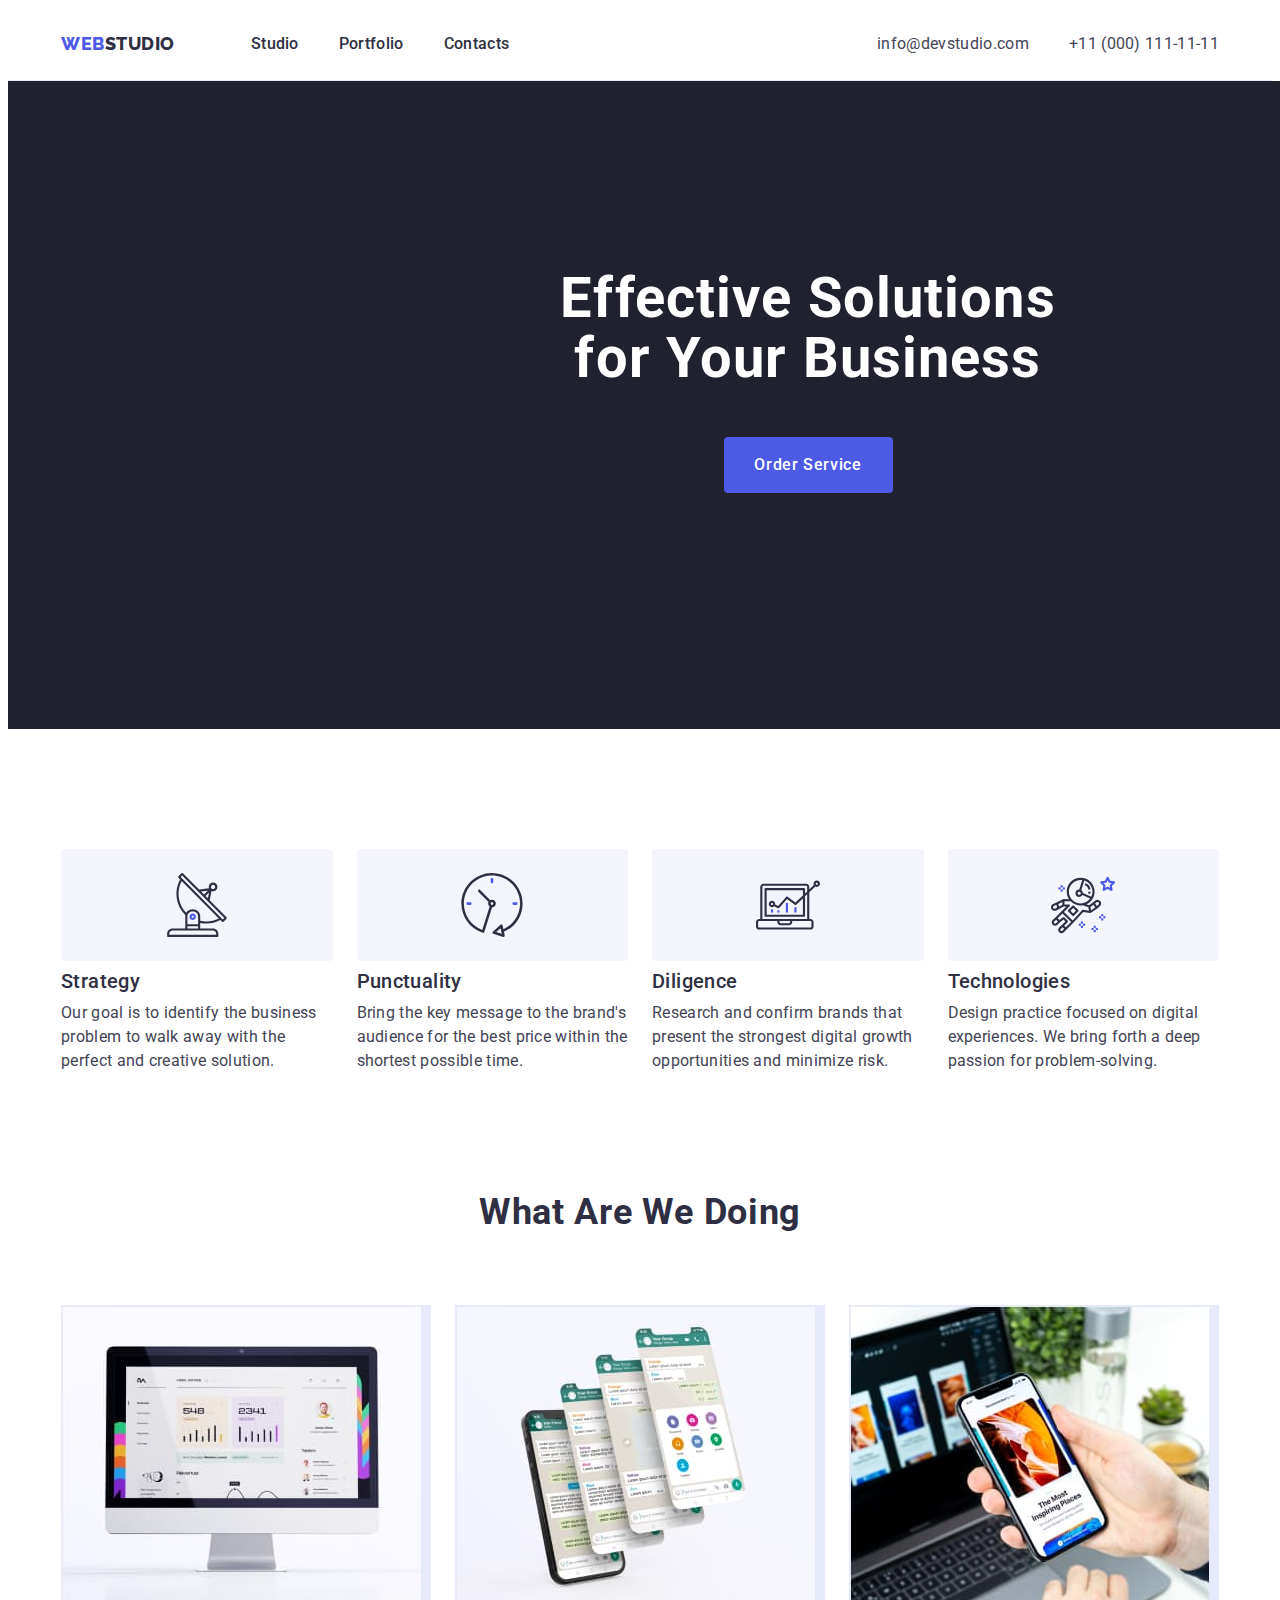
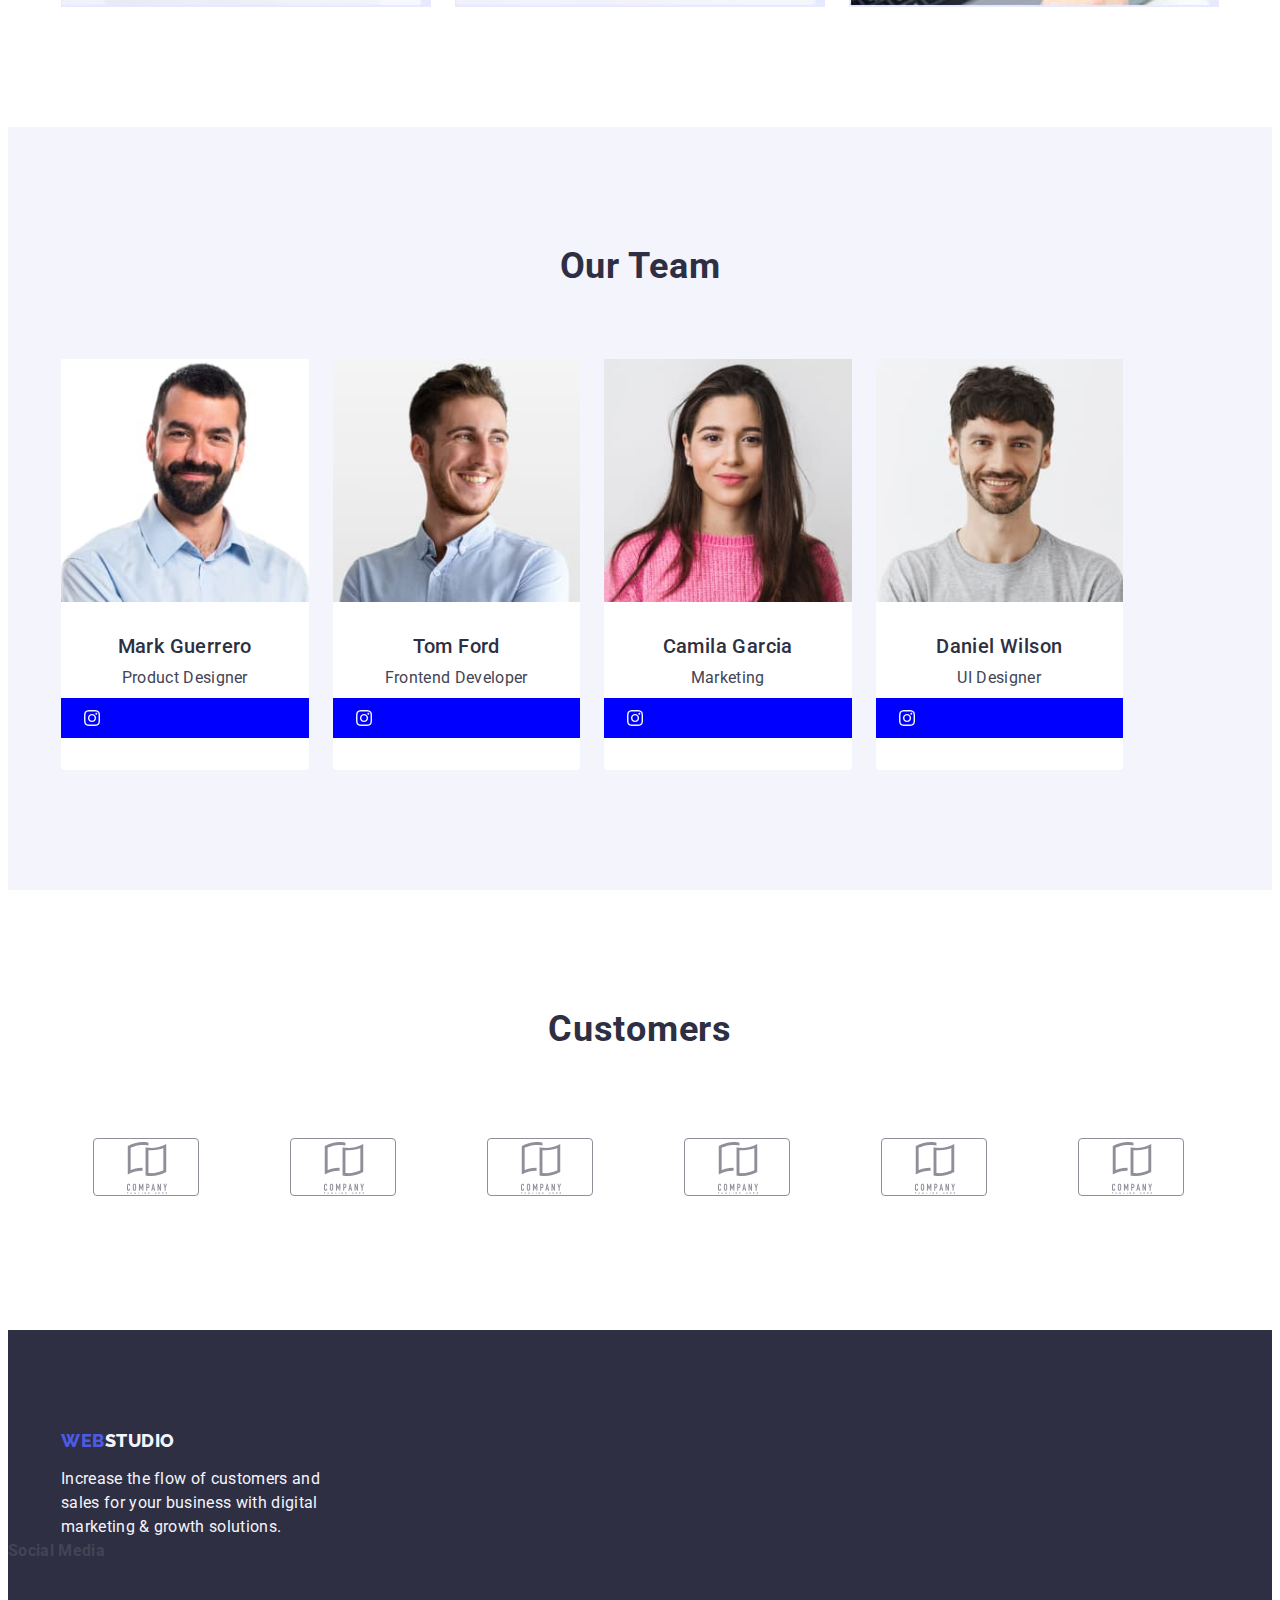
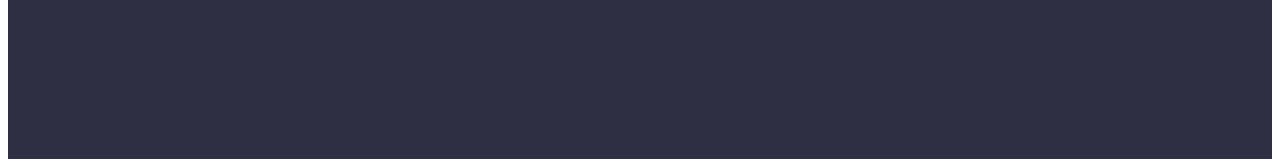
==== commit 473ff003: "Customers part" ====
--- a/index.html
+++ b/index.html
@@ -187,10 +187,39 @@
               <div class="team-name-description">
                 <h3 class="team-list-name">Daniel Wilson</h3>
                 <p class="team-list-decription">UI Designer</p>
-              </div>
-            </li>
-          </ul>
-        </div>
+                <div class="icon-social-media">
+                  <li class="icon-instagram"></li>
+                  <li></li>
+                  <li></li>
+                  <li></li>
+                </div>
+              </div>
+            </li>
+          </ul>
+        </div>
+      </section>
+      <section class="container customers">
+        <h2>Customers</h2>
+        <ul class="logo-list">
+          <li class="logo-list-list">
+            <img class="logo" src="images/svg/Logo.svg" />
+          </li>
+          <li class="logo-list-list">
+            <img class="logo" src="images/svg/Logo.svg" />
+          </li>
+          <li class="logo-list-list">
+            <img class="logo" src="images/svg/Logo.svg" />
+          </li>
+          <li class="logo-list-list">
+            <img class="logo" src="images/svg/Logo.svg" />
+          </li>
+          <li class="logo-list-list">
+            <img class="logo" src="images/svg/Logo.svg" />
+          </li>
+          <li class="logo-list-list">
+            <img class="logo" src="images/svg/Logo.svg" />
+          </li>
+        </ul>
       </section>
     </main>
     <footer class="footer">
@@ -203,6 +232,15 @@
           digital marketing & growth solutions.
         </p>
       </div>
+      <div class="social-media-footer">
+        <h4>Social Media</h4>
+        <ul>
+          <li></li>
+          <li></li>
+          <li></li>
+          <li></li>
+        </ul>
+      </div>
     </footer>
   </body>
 </html>
--- a/css/styles.css
+++ b/css/styles.css
@@ -381,6 +381,52 @@
   text-align: center;
 }
 
+.team-list-decription::after {
+  content: '';
+  margin-top: 8px;
+  display: block;
+  height: 40px;
+  background-repeat: no-repeat;
+  background-position: 10% 50%;
+  background-image: center;
+  background-color: blue;
+  background-image: url(../images/svg/instagram.svg);
+}
+/* ---------------Customers----------------- */
+.customers {
+  padding-top: 120px;
+  padding-bottom: 120px;
+}
+
+.customers > h2 {
+  color: var(--dark--navy-color);
+  font-family: inherit;
+  font-size: 36px;
+  font-style: normal;
+  text-align: center;
+  font-weight: 700;
+  line-height: 1.11; /* 111.111% */
+  letter-spacing: 0.02em;
+  text-transform: capitalize;
+  padding-bottom: 72px;
+}
+
+.logo-list {
+  display: flex;
+  gap: 24px;
+}
+
+.logo-list-list {
+  list-style-type: none;
+  height: 88px;
+  width: calc((100% - 120px) / 6);
+}
+
+.logo {
+  margin: 16px 32px;
+  border-radius: 4px;
+  border: 1px solid var(--subtle-lslate-color);
+}
 /* --------FOOOTER--------------------- */
 .footer {
   background-color: var(--navy-blue-modal-color);
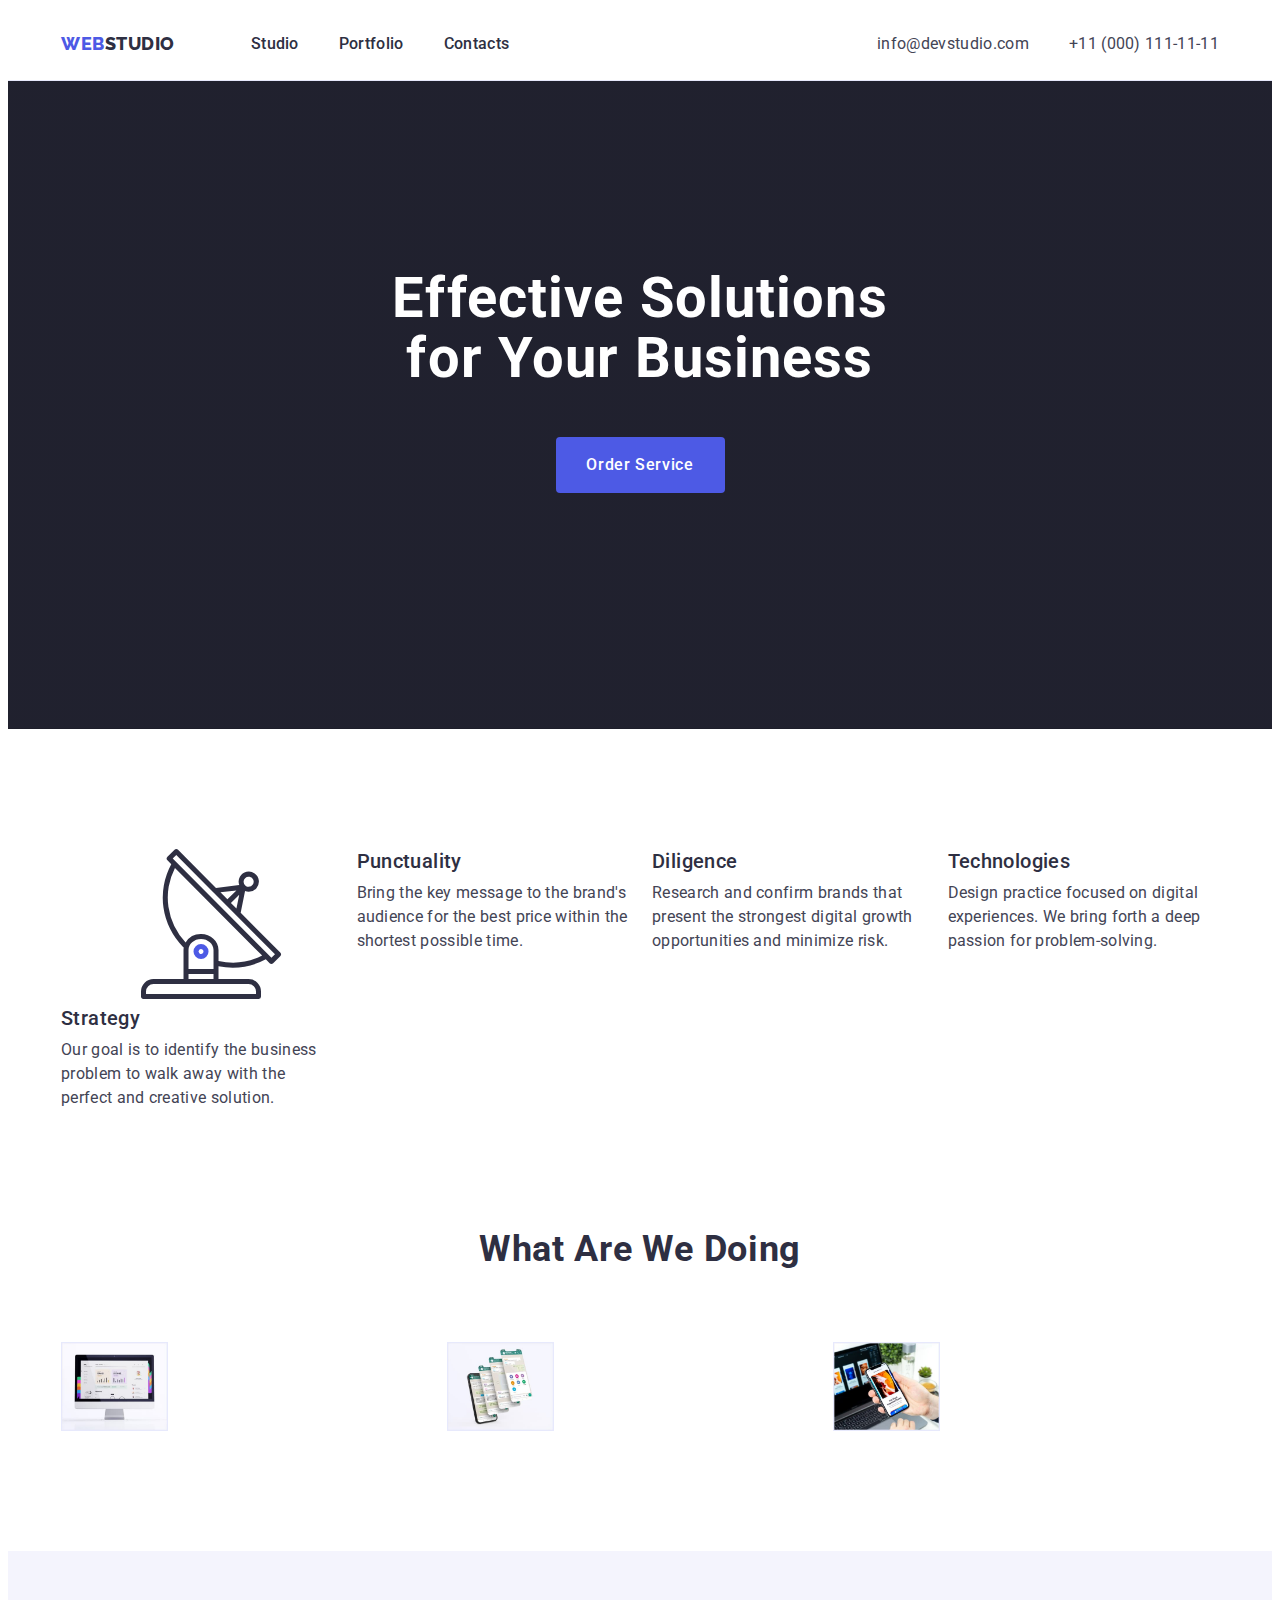
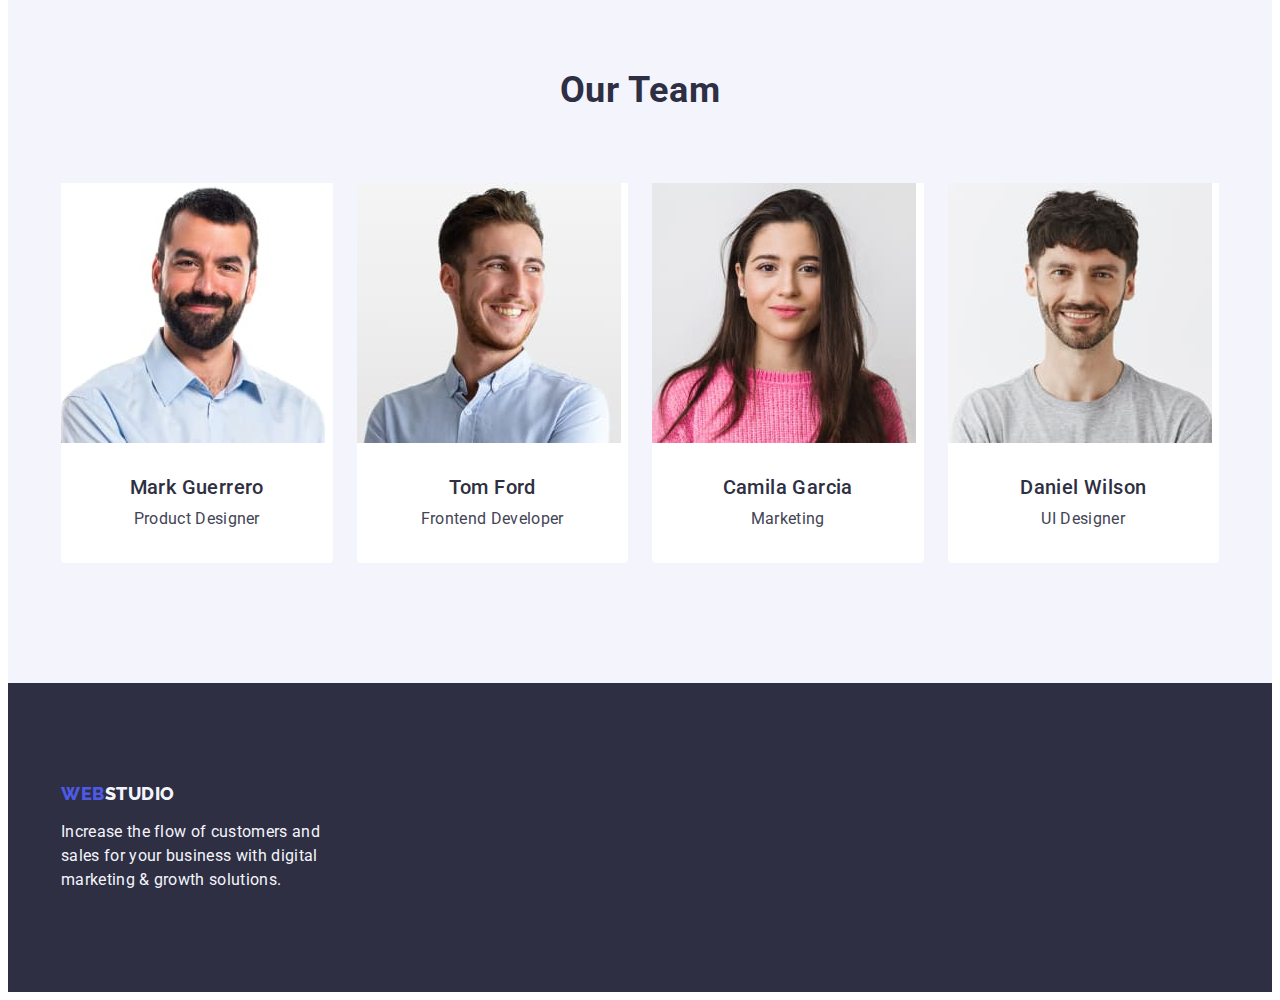
==== commit 3a39d09e: "SVG Antenna" ====
--- a/index.html
+++ b/index.html
@@ -68,28 +68,29 @@
         <div class="container attributes-container">
           <h2 hidden class="visually-hidden">Attributes</h2>
           <ul class="attribites-list list">
-            <li class="attribites-item icon-satelit">
+            <li class="attribites-item">
+              <svg><use href="./images/icons.svg#icon-antenna"></use></svg>
               <h3 class="attributes-titel">Strategy</h3>
               <p class="attributes-text">
                 Our goal is to identify the business problem to walk away with
                 the perfect and creative solution.
               </p>
             </li>
-            <li class="attribites-item icon-clock">
+            <li class="attribites-item">
               <h3 class="attributes-titel">Punctuality</h3>
               <p class="attributes-text">
                 Bring the key message to the brand's audience for the best price
                 within the shortest possible time.
               </p>
             </li>
-            <li class="attribites-item icon-computer">
+            <li class="attribites-item">
               <h3 class="attributes-titel">Diligence</h3>
               <p class="attributes-text">
                 Research and confirm brands that present the strongest digital
                 growth opportunities and minimize risk.
               </p>
             </li>
-            <li class="attribites-item icon-astronaut">
+            <li class="attribites-item">
               <h3 class="attributes-titel">Technologies</h3>
               <p class="attributes-text">
                 Design practice focused on digital experiences. We bring forth a
@@ -187,39 +188,10 @@
               <div class="team-name-description">
                 <h3 class="team-list-name">Daniel Wilson</h3>
                 <p class="team-list-decription">UI Designer</p>
-                <div class="icon-social-media">
-                  <li class="icon-instagram"></li>
-                  <li></li>
-                  <li></li>
-                  <li></li>
-                </div>
-              </div>
-            </li>
-          </ul>
-        </div>
-      </section>
-      <section class="container customers">
-        <h2>Customers</h2>
-        <ul class="logo-list">
-          <li class="logo-list-list">
-            <img class="logo" src="images/svg/Logo.svg" />
-          </li>
-          <li class="logo-list-list">
-            <img class="logo" src="images/svg/Logo.svg" />
-          </li>
-          <li class="logo-list-list">
-            <img class="logo" src="images/svg/Logo.svg" />
-          </li>
-          <li class="logo-list-list">
-            <img class="logo" src="images/svg/Logo.svg" />
-          </li>
-          <li class="logo-list-list">
-            <img class="logo" src="images/svg/Logo.svg" />
-          </li>
-          <li class="logo-list-list">
-            <img class="logo" src="images/svg/Logo.svg" />
-          </li>
-        </ul>
+              </div>
+            </li>
+          </ul>
+        </div>
       </section>
     </main>
     <footer class="footer">
@@ -232,15 +204,6 @@
           digital marketing & growth solutions.
         </p>
       </div>
-      <div class="social-media-footer">
-        <h4>Social Media</h4>
-        <ul>
-          <li></li>
-          <li></li>
-          <li></li>
-          <li></li>
-        </ul>
-      </div>
     </footer>
   </body>
 </html>
--- a/css/styles.css
+++ b/css/styles.css
@@ -194,7 +194,7 @@
   background-color: var(--navy-blue-modal-color);
   padding-top: 188px;
   padding-bottom: 188px;
-  min-width: 1600px;
+  max-width: 1440px;
   /* height: 480px; */
   margin-left: auto;
   margin-right: auto;
@@ -220,10 +220,6 @@
   margin: 0 auto;
   max-width: 496px;
 }
-/* .hero-title::before {
-  content: '';
-  background-image: linear-gradient(#2e2f42b2);
-} */
 
 .hero-btn {
   background-color: var(--primary--iris-color);
@@ -260,36 +256,10 @@
   display: flex;
   gap: 24px;
 }
-
 .attribites-item {
   width: calc((100% - 24px * 3) / 4);
 }
 
-.attribites-item::before {
-  content: '';
-  display: block;
-  margin-bottom: 8px;
-  height: 112px;
-  background-color: var(--light-cloud-color);
-  border-radius: 4px;
-  background-repeat: no-repeat;
-  background-position: center;
-}
-
-.attribites-item.icon-satelit::before {
-  background-image: url(../images/svg/antenna-1.svg);
-}
-
-.attribites-item.icon-clock::before {
-  background-image: url(../images/svg/clock-1.svg);
-}
-
-.attribites-item.icon-computer::before {
-  background-image: url(../images/svg/diagram-1.svg);
-}
-.attribites-item.icon-astronaut::before {
-  background-image: url(../images/svg/astronaut-1.svg);
-}
 .attributes-titel {
   color: var(--navy-blue-modal-color);
   font-weight: 500;
@@ -328,10 +298,10 @@
   gap: 24px;
 }
 
-.products-list-list {
+.products-list-item {
   background-color: var(--accent-corn-color);
   border: 1px solid var(--accent-corn-color);
-  width: calc((100% - 24px * 2) / 3);
+  width: calc((100% - 48px) / 3);
 }
 
 /* -----------TEAM-------------------- */
@@ -381,52 +351,6 @@
   text-align: center;
 }
 
-.team-list-decription::after {
-  content: '';
-  margin-top: 8px;
-  display: block;
-  height: 40px;
-  background-repeat: no-repeat;
-  background-position: 10% 50%;
-  background-image: center;
-  background-color: blue;
-  background-image: url(../images/svg/instagram.svg);
-}
-/* ---------------Customers----------------- */
-.customers {
-  padding-top: 120px;
-  padding-bottom: 120px;
-}
-
-.customers > h2 {
-  color: var(--dark--navy-color);
-  font-family: inherit;
-  font-size: 36px;
-  font-style: normal;
-  text-align: center;
-  font-weight: 700;
-  line-height: 1.11; /* 111.111% */
-  letter-spacing: 0.02em;
-  text-transform: capitalize;
-  padding-bottom: 72px;
-}
-
-.logo-list {
-  display: flex;
-  gap: 24px;
-}
-
-.logo-list-list {
-  list-style-type: none;
-  height: 88px;
-  width: calc((100% - 120px) / 6);
-}
-
-.logo {
-  margin: 16px 32px;
-  border-radius: 4px;
-  border: 1px solid var(--subtle-lslate-color);
-}
 /* --------FOOOTER--------------------- */
 .footer {
   background-color: var(--navy-blue-modal-color);
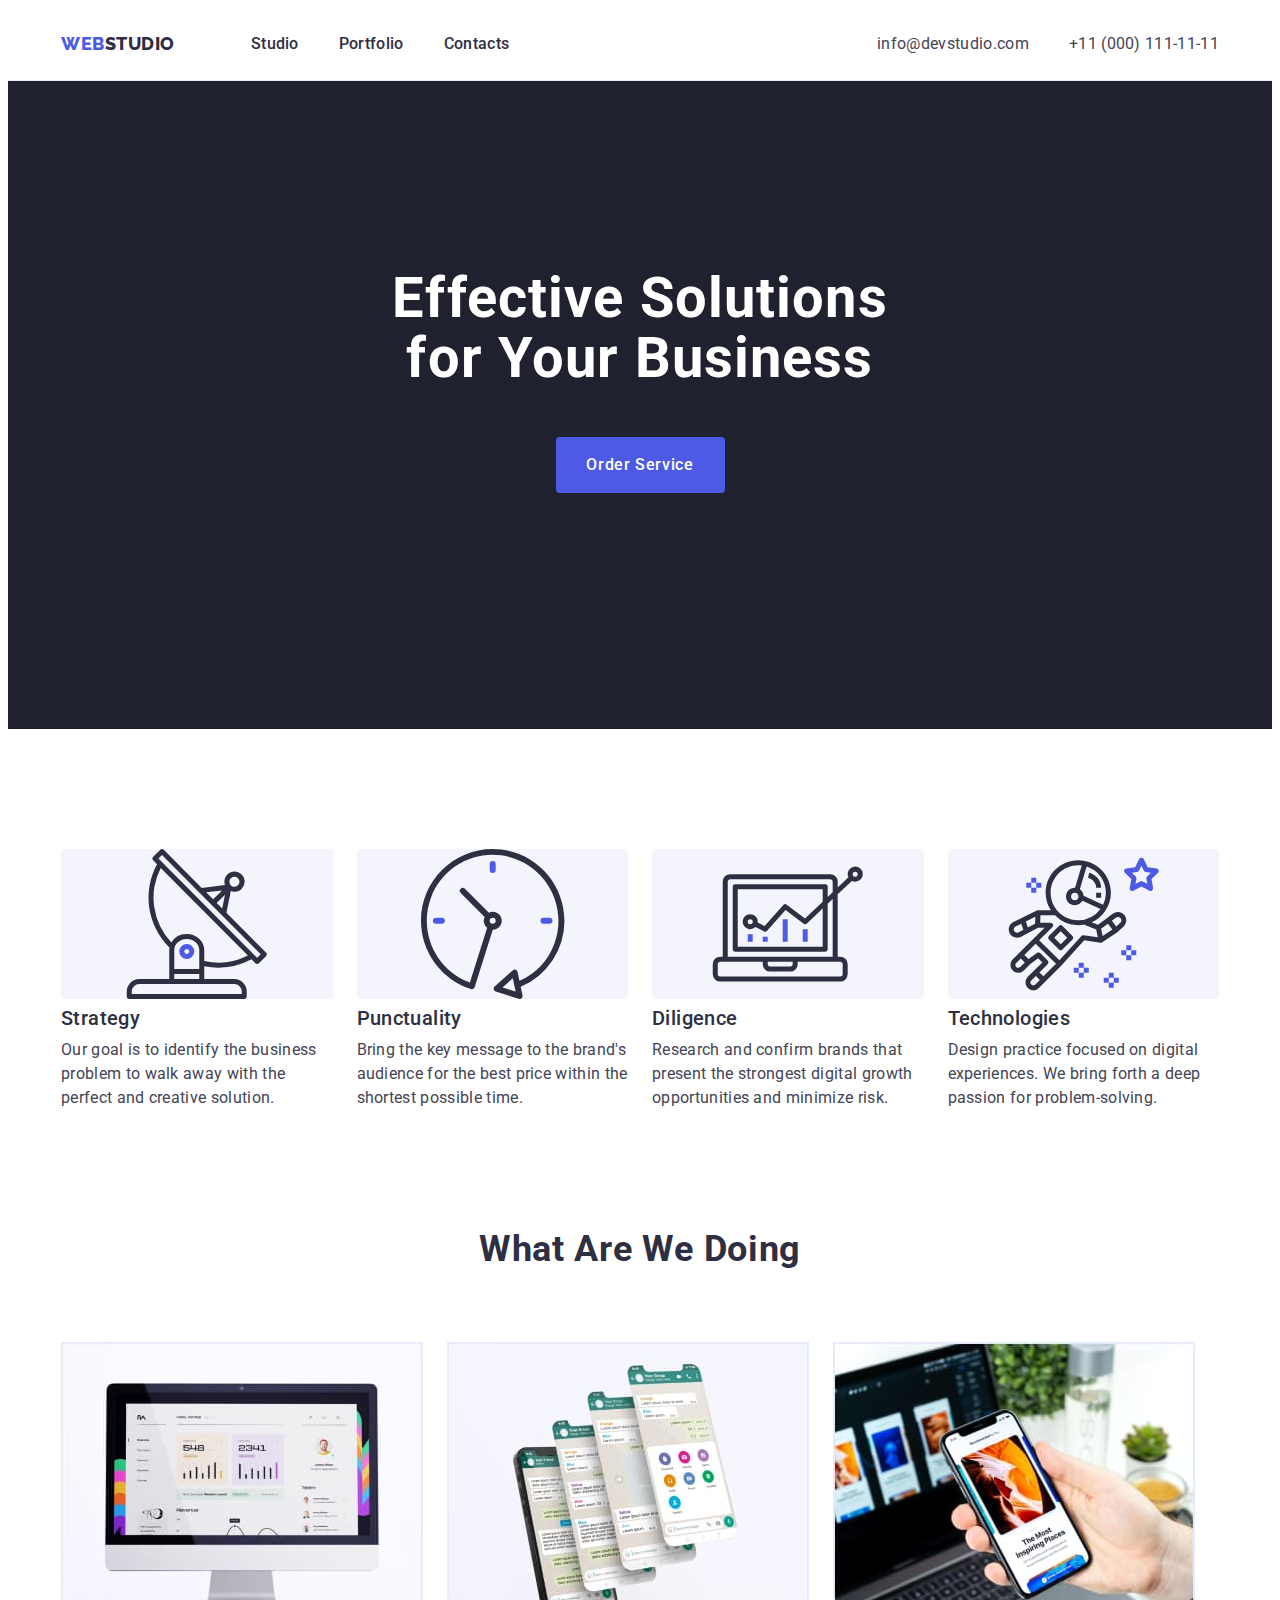
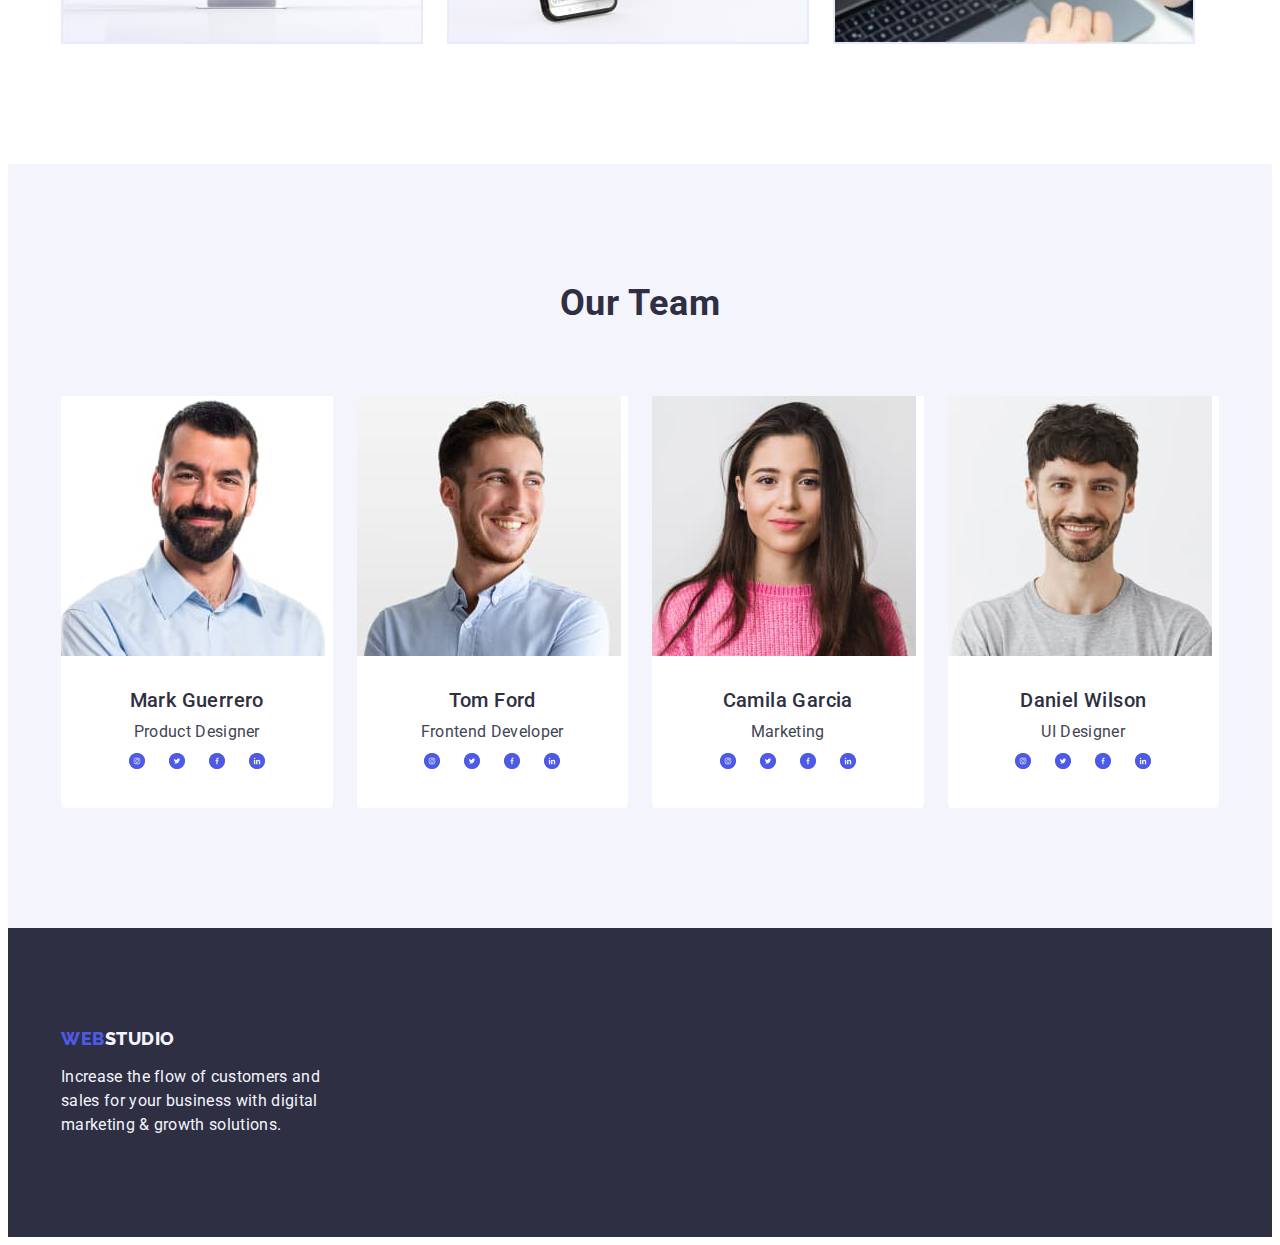
==== commit c01d41b0: "Social-media links in Team" ====
--- a/index.html
+++ b/index.html
@@ -69,7 +69,12 @@
           <h2 hidden class="visually-hidden">Attributes</h2>
           <ul class="attribites-list list">
             <li class="attribites-item">
-              <svg><use href="./images/icons.svg#icon-antenna"></use></svg>
+              <svg class="icon-attributes">
+                <use
+                  class="icon-before-attributes"
+                  href="./images/icons.svg#icon-antenna"
+                ></use>
+              </svg>
               <h3 class="attributes-titel">Strategy</h3>
               <p class="attributes-text">
                 Our goal is to identify the business problem to walk away with
@@ -77,6 +82,12 @@
               </p>
             </li>
             <li class="attribites-item">
+              <svg class="icon-attributes">
+                <use
+                  class="icon-before-attributes"
+                  href="./images/icons.svg#icon-clock"
+                ></use>
+              </svg>
               <h3 class="attributes-titel">Punctuality</h3>
               <p class="attributes-text">
                 Bring the key message to the brand's audience for the best price
@@ -84,6 +95,12 @@
               </p>
             </li>
             <li class="attribites-item">
+              <svg class="icon-attributes">
+                <use
+                  class="icon-before-attributes"
+                  href="./images/icons.svg#icon-diagram"
+                ></use>
+              </svg>
               <h3 class="attributes-titel">Diligence</h3>
               <p class="attributes-text">
                 Research and confirm brands that present the strongest digital
@@ -91,6 +108,12 @@
               </p>
             </li>
             <li class="attribites-item">
+              <svg class="icon-attributes">
+                <use
+                  class="icon-before-attributes"
+                  href="./images/icons.svg#icon-astronaut"
+                ></use>
+              </svg>
               <h3 class="attributes-titel">Technologies</h3>
               <p class="attributes-text">
                 Design practice focused on digital experiences. We bring forth a
@@ -149,6 +172,38 @@
               <div class="team-name-description">
                 <h3 class="team-list-name">Mark Guerrero</h3>
                 <p class="team-list-decription">Product Designer</p>
+                <div class="icons-teams-list">
+                  <ul class="icons-team list">
+                    <li class="icon-list">
+                      <svg class="icons-social-media">
+                        <use
+                          href="./images/icons.svg#icon-instagramm-ellipse"
+                        ></use>
+                      </svg>
+                    </li>
+                    <li class="icon-list">
+                      <svg class="icons-social-media">
+                        <use
+                          href="./images/icons.svg#icon-twitter-ellipse"
+                        ></use>
+                      </svg>
+                    </li>
+                    <li class="icon-list">
+                      <svg class="icons-social-media">
+                        <use
+                          href="./images/icons.svg#icon-facebook-ellipse"
+                        ></use>
+                      </svg>
+                    </li>
+                    <li class="icon-list">
+                      <svg class="icons-social-media">
+                        <use
+                          href="./images/icons.svg#icon-linkedin-ellipse"
+                        ></use>
+                      </svg>
+                    </li>
+                  </ul>
+                </div>
               </div>
             </li>
             <li class="team-list-list">
@@ -162,6 +217,38 @@
               <div class="team-name-description">
                 <h3 class="team-list-name">Tom Ford</h3>
                 <p class="team-list-decription">Frontend Developer</p>
+                <div class="icons-teams-list">
+                  <ul class="icons-team list">
+                    <li class="icon-list">
+                      <svg class="icons-social-media">
+                        <use
+                          href="./images/icons.svg#icon-instagramm-ellipse"
+                        ></use>
+                      </svg>
+                    </li>
+                    <li class="icon-list">
+                      <svg class="icons-social-media">
+                        <use
+                          href="./images/icons.svg#icon-twitter-ellipse"
+                        ></use>
+                      </svg>
+                    </li>
+                    <li class="icon-list">
+                      <svg class="icons-social-media">
+                        <use
+                          href="./images/icons.svg#icon-facebook-ellipse"
+                        ></use>
+                      </svg>
+                    </li>
+                    <li class="icon-list">
+                      <svg class="icons-social-media">
+                        <use
+                          href="./images/icons.svg#icon-linkedin-ellipse"
+                        ></use>
+                      </svg>
+                    </li>
+                  </ul>
+                </div>
               </div>
             </li>
             <li class="team-list-list">
@@ -175,6 +262,38 @@
               <div class="team-name-description">
                 <h3 class="team-list-name">Camila Garcia</h3>
                 <p class="team-list-decription">Marketing</p>
+                <div class="icons-teams-list">
+                  <ul class="icons-team list">
+                    <li class="icon-list">
+                      <svg class="icons-social-media">
+                        <use
+                          href="./images/icons.svg#icon-instagramm-ellipse"
+                        ></use>
+                      </svg>
+                    </li>
+                    <li class="icon-list">
+                      <svg class="icons-social-media">
+                        <use
+                          href="./images/icons.svg#icon-twitter-ellipse"
+                        ></use>
+                      </svg>
+                    </li>
+                    <li class="icon-list">
+                      <svg class="icons-social-media">
+                        <use
+                          href="./images/icons.svg#icon-facebook-ellipse"
+                        ></use>
+                      </svg>
+                    </li>
+                    <li class="icon-list">
+                      <svg class="icons-social-media">
+                        <use
+                          href="./images/icons.svg#icon-linkedin-ellipse"
+                        ></use>
+                      </svg>
+                    </li>
+                  </ul>
+                </div>
               </div>
             </li>
             <li class="team-list-list">
@@ -188,6 +307,38 @@
               <div class="team-name-description">
                 <h3 class="team-list-name">Daniel Wilson</h3>
                 <p class="team-list-decription">UI Designer</p>
+                <div class="icons-teams-list">
+                  <ul class="icons-team list">
+                    <li class="icon-list">
+                      <svg class="icons-social-media">
+                        <use
+                          href="./images/icons.svg#icon-instagramm-ellipse"
+                        ></use>
+                      </svg>
+                    </li>
+                    <li class="icon-list">
+                      <svg class="icons-social-media">
+                        <use
+                          href="./images/icons.svg#icon-twitter-ellipse"
+                        ></use>
+                      </svg>
+                    </li>
+                    <li class="icon-list">
+                      <svg class="icons-social-media">
+                        <use
+                          href="./images/icons.svg#icon-facebook-ellipse"
+                        ></use>
+                      </svg>
+                    </li>
+                    <li class="icon-list">
+                      <svg class="icons-social-media">
+                        <use
+                          href="./images/icons.svg#icon-linkedin-ellipse"
+                        ></use>
+                      </svg>
+                    </li>
+                  </ul>
+                </div>
               </div>
             </li>
           </ul>
--- a/css/styles.css
+++ b/css/styles.css
@@ -276,6 +276,18 @@
   letter-spacing: 0.02em;
 }
 
+.icon-attributes,
+.icon-before-attributes {
+  background-color: var(--light-cloud-color);
+  border-radius: 4px;
+  width: 100%;
+}
+.icon-before-attributes {
+  background-position: center;
+  background-repeat: no-repeat;
+  width: 64px;
+  height: 64px;
+}
 /* -----------PRODUCTS--------- */
 .products {
   padding-bottom: 120px;
@@ -301,7 +313,8 @@
 .products-list-item {
   background-color: var(--accent-corn-color);
   border: 1px solid var(--accent-corn-color);
-  width: calc((100% - 48px) / 3);
+  /*when the image is not right the problem is a space between % and minus*/
+  width: calc((100%-48px) / 3);
 }
 
 /* -----------TEAM-------------------- */
@@ -349,6 +362,24 @@
 }
 .team-list-decription {
   text-align: center;
+}
+.icons-teams-list {
+  margin-top: 8px;
+}
+.icons-team {
+  display: flex;
+  gap: 24px;
+  justify-content: center;
+}
+
+.icon-list {
+  width: calc((100%-72px) / 4);
+}
+.icons-social-media {
+  width: 16px;
+  height: 16px;
+  background-color: var(--primary--iris-color);
+  border-radius: 50%;
 }
 
 /* --------FOOOTER--------------------- */
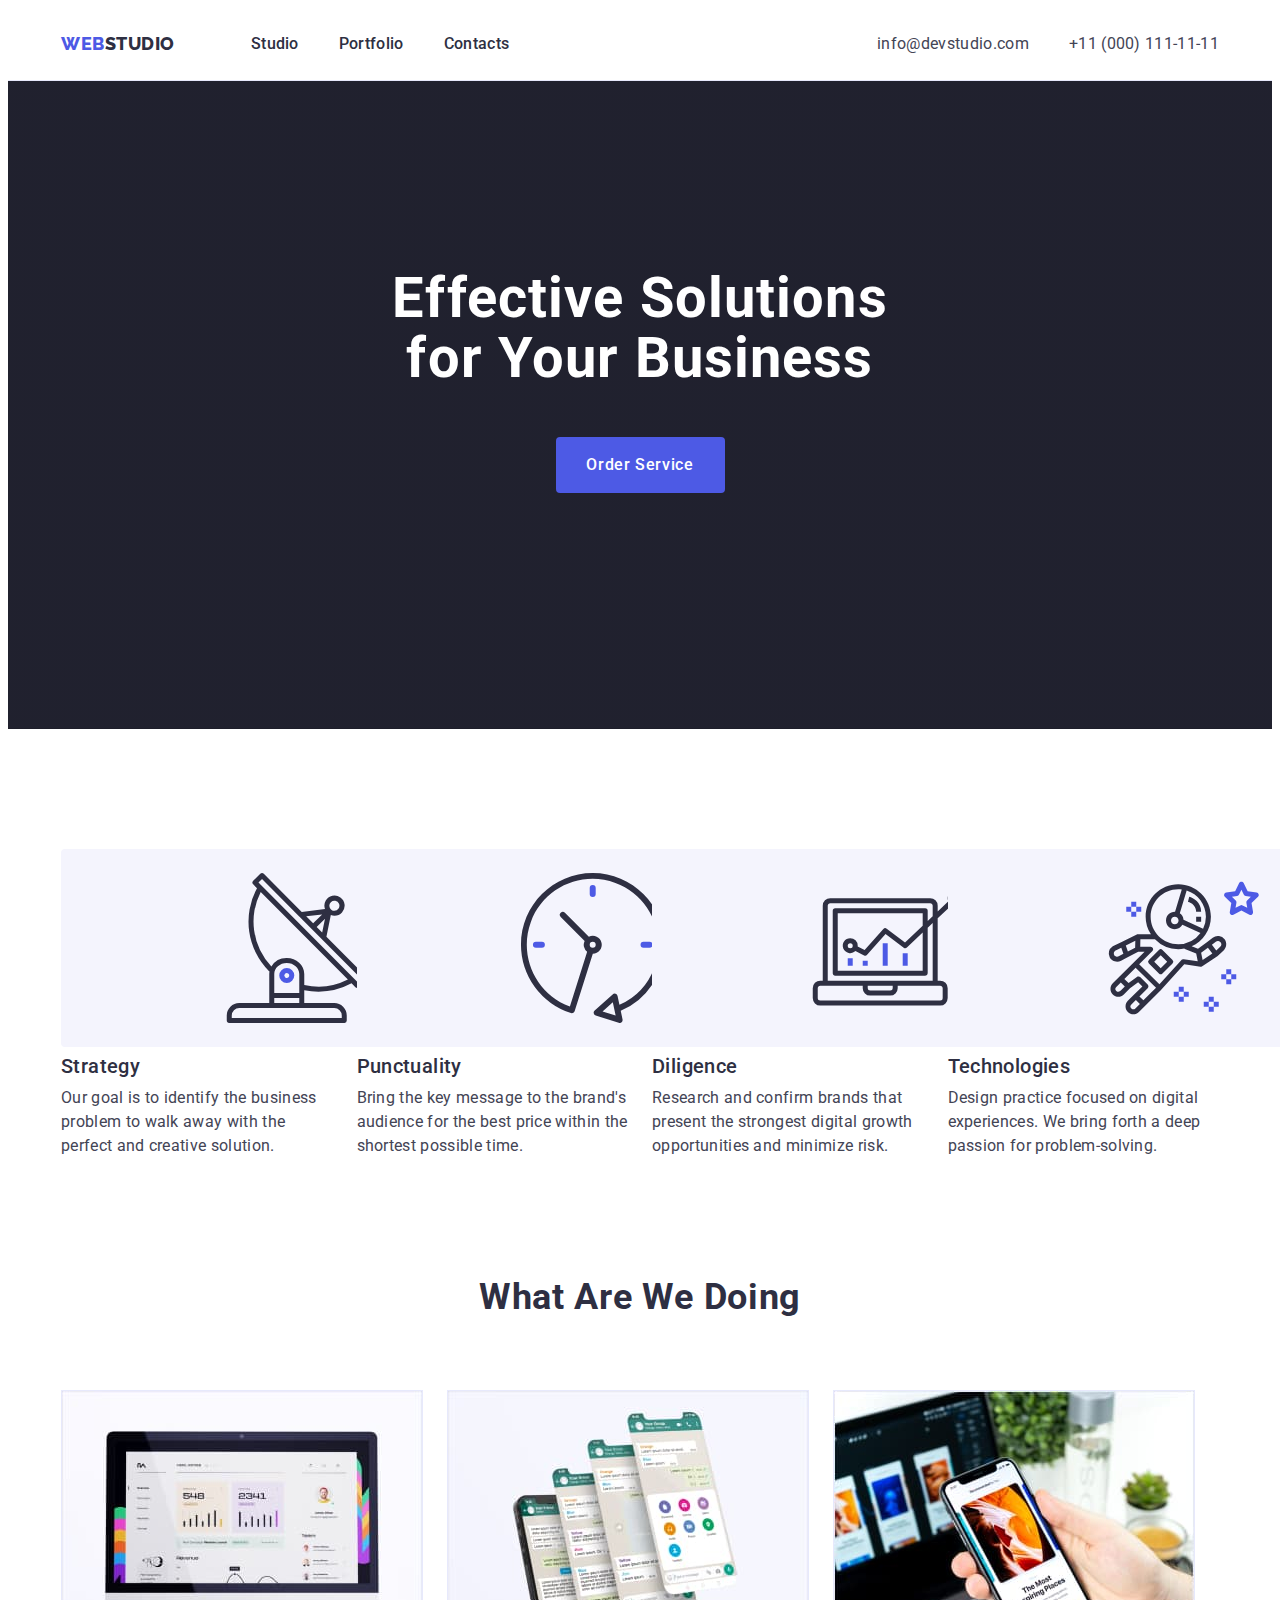
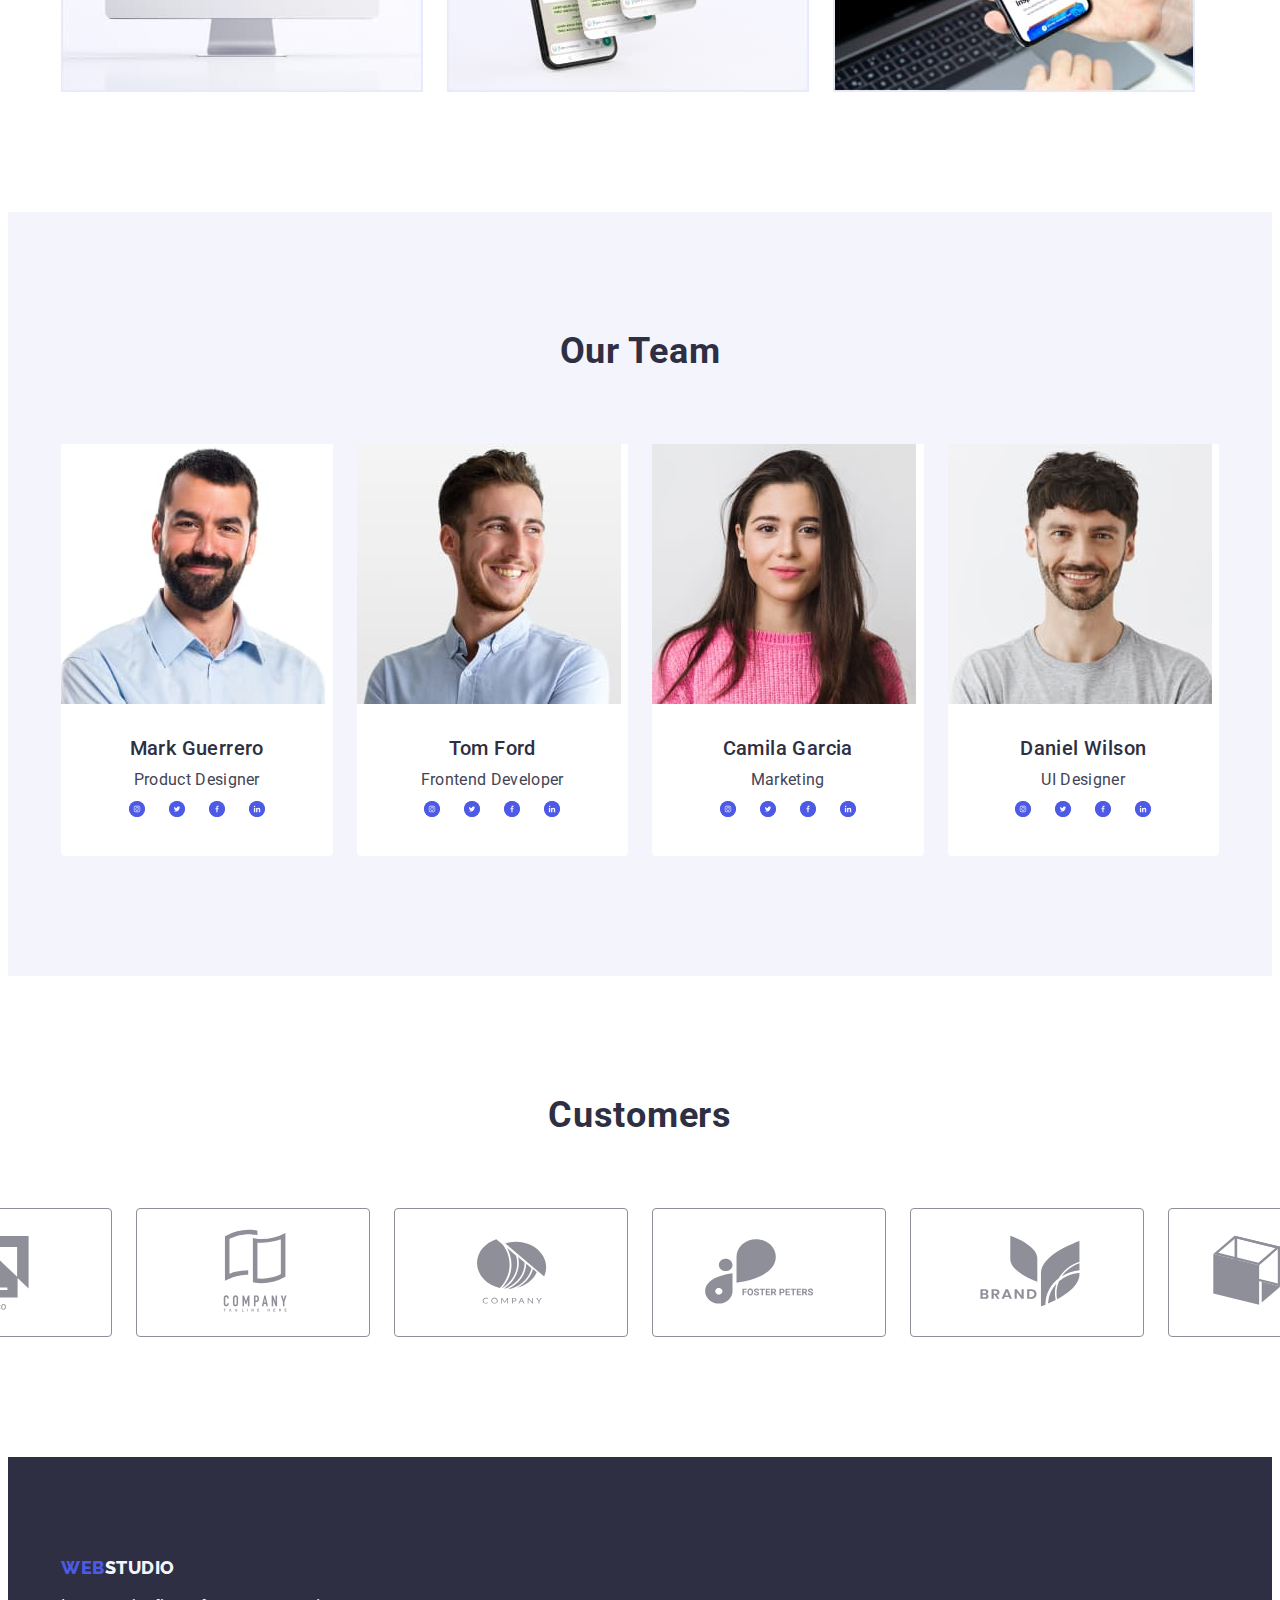
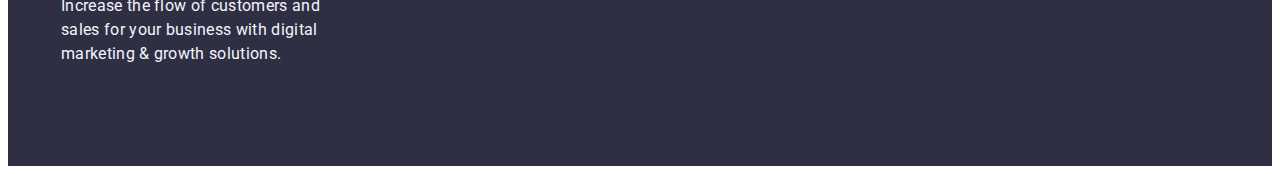
==== commit d05c934b: "Section Customers" ====
--- a/index.html
+++ b/index.html
@@ -344,6 +344,43 @@
           </ul>
         </div>
       </section>
+      <section class="customers">
+        <div class="container">
+          <h2 class="customers-title">Customers</h2>
+          <ul class="customers-list list">
+            <li class="customers-list-item">
+              <svg class="customers-item">
+                <use href="./images/icons.svg#icon-Logo"></use>
+              </svg>
+            </li>
+            <li class="customers-list-item">
+              <svg class="customers-item">
+                <use href="./images/icons.svg#icon-Logo-1"></use>
+              </svg>
+            </li>
+            <li class="customers-list-item">
+              <svg class="customers-item">
+                <use href="./images/icons.svg#icon-Logo-2"></use>
+              </svg>
+            </li>
+            <li class="customers-list-item">
+              <svg class="customers-item">
+                <use href="./images/icons.svg#icon-Logo-4"></use>
+              </svg>
+            </li>
+            <li class="customers-list-item">
+              <svg class="customers-item">
+                <use href="./images/icons.svg#icon-Logo-3"></use>
+              </svg>
+            </li>
+            <li class="customers-list-item">
+              <svg class="customers-item">
+                <use href="./images/icons.svg#icon-Logo-5"></use>
+              </svg>
+            </li>
+          </ul>
+        </div>
+      </section>
     </main>
     <footer class="footer">
       <div class="container footer-container">
--- a/css/styles.css
+++ b/css/styles.css
@@ -276,11 +276,11 @@
   letter-spacing: 0.02em;
 }
 
-.icon-attributes,
-.icon-before-attributes {
+.icon-attributes {
   background-color: var(--light-cloud-color);
   border-radius: 4px;
   width: 100%;
+  padding: 24px 100px;
 }
 .icon-before-attributes {
   background-position: center;
@@ -380,6 +380,42 @@
   height: 16px;
   background-color: var(--primary--iris-color);
   border-radius: 50%;
+}
+
+/* --------Customers ---------------------- */
+.customers {
+  background-color: var(--white-background);
+}
+
+.customers-title {
+  color: var(--dark--navy-color);
+  font-size: 36px;
+  font-style: normal;
+  font-weight: 700;
+  line-height: 1.11;
+  letter-spacing: 0.02em;
+  text-transform: capitalize;
+  text-align: center;
+  justify-content: center;
+  margin: 120px auto 72px auto;
+}
+
+.customers-list {
+  margin-bottom: 120px;
+  display: flex;
+  justify-content: center;
+  gap: 24px;
+}
+
+.customers-list-item {
+  width: calc((100%-120px) / 6);
+  border-radius: 4px;
+  border: 1px solid var(--subtle-lslate-color);
+}
+.customers-item {
+  width: 168px;
+  height: 88px;
+  padding: 16px 32px;
 }
 
 /* --------FOOOTER--------------------- */
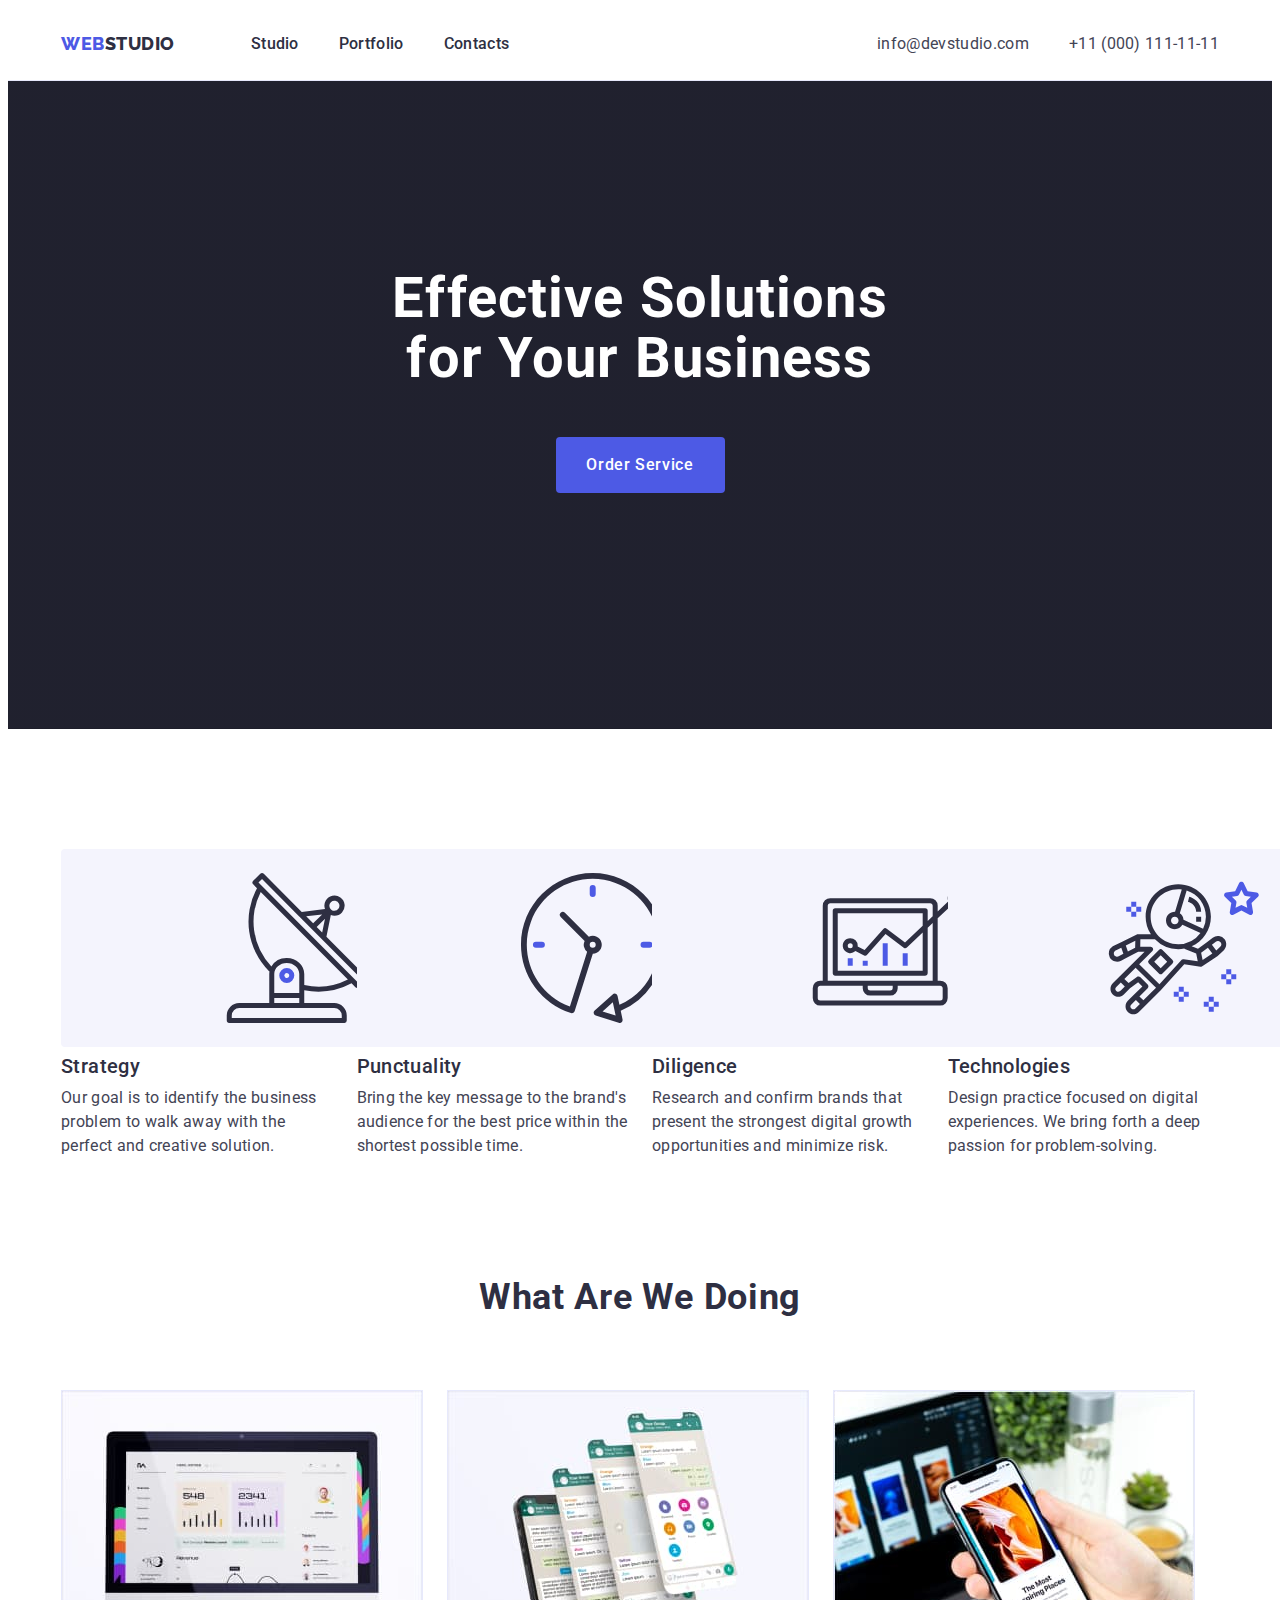
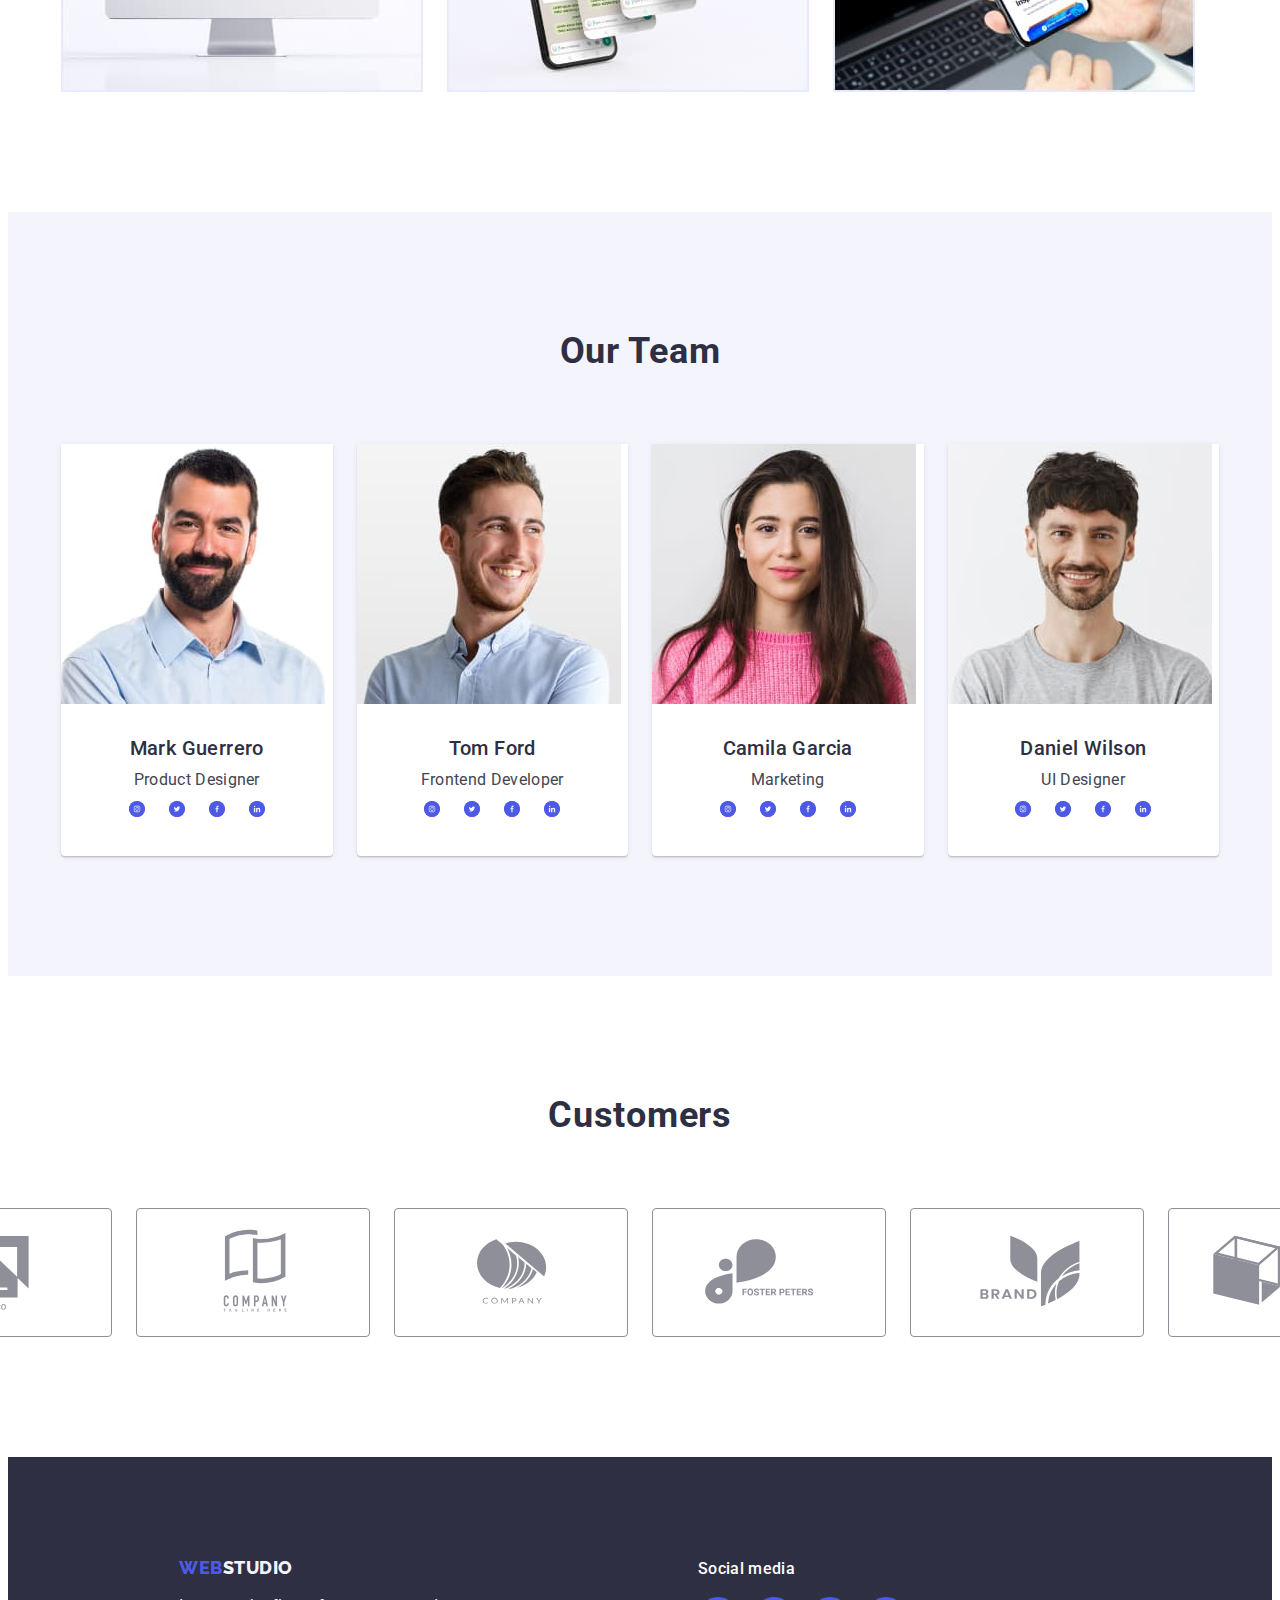
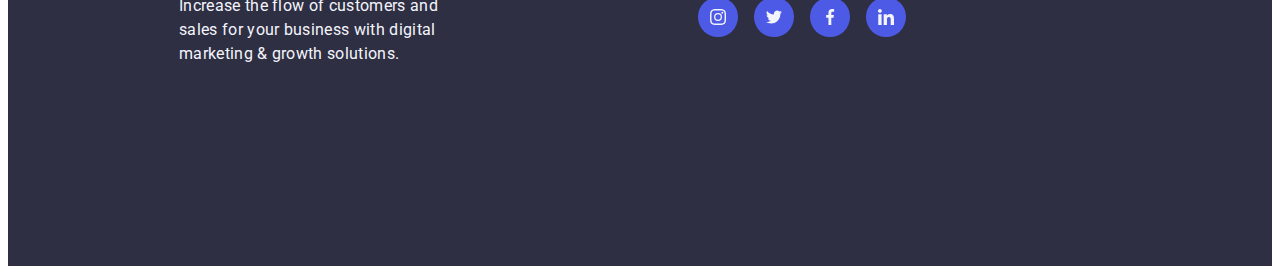
==== commit ded3a11e: "Footer social media" ====
--- a/index.html
+++ b/index.html
@@ -383,14 +383,53 @@
       </section>
     </main>
     <footer class="footer">
-      <div class="container footer-container">
-        <a class="footer-link link" href="./index.html"
-          >Web<span class="footer-logo">Studio</span></a
-        >
-        <p class="footer-text">
-          Increase the flow of customers and sales for your business with
-          digital marketing & growth solutions.
-        </p>
+      <div class="footer-items">
+        <div class="footer-container container">
+          <a class="footer-link link" href="./index.html"
+            >Web<span class="footer-logo">Studio</span></a
+          >
+          <p class="footer-text">
+            Increase the flow of customers and sales for your business with
+            digital marketing & growth solutions.
+          </p>
+        </div>
+        <div class="footer-social-media">
+          <h4>Social media</h4>
+          <ul class="footer-media list">
+            <li class="footer-icon-list">
+              <svg class="footer-media-list">
+                <use
+                  class="footer-media-item"
+                  href="./images/icons.svg#icon-instagramm-ellipse"
+                ></use>
+              </svg>
+            </li>
+            <li class="footer-icon-list">
+              <svg class="footer-media-list">
+                <use
+                  class="footer-media-item"
+                  href="./images/icons.svg#icon-twitter-ellipse"
+                ></use>
+              </svg>
+            </li>
+            <li class="footer-icon-list">
+              <svg class="footer-media-list">
+                <use
+                  class="footer-media-item"
+                  href="./images/icons.svg#icon-facebook-ellipse"
+                ></use>
+              </svg>
+            </li>
+            <li class="footer-icon-list">
+              <svg class="footer-media-list">
+                <use
+                  class="footer-media-item"
+                  href="./images/icons.svg#icon-linkedin-ellipse"
+                ></use>
+              </svg>
+            </li>
+          </ul>
+        </div>
       </div>
     </footer>
   </body>
--- a/css/styles.css
+++ b/css/styles.css
@@ -346,6 +346,9 @@
   width: calc((100% - 72px) / 4);
   text-align: center;
   border-radius: 0px 0px 4px 4px;
+  box-shadow: 0px 2px 1px 0px rgba(46, 47, 66, 0.08),
+    0px 1px 1px 0px rgba(46, 47, 66, 0.16),
+    0px 1px 6px 0px rgba(46, 47, 66, 0.08);
 }
 
 .team-name-description {
@@ -436,6 +439,7 @@
   cursor: pointer;
   display: inline-block;
   margin-bottom: 16px;
+  margin-left: 156px;
 }
 
 .footer-link span {
@@ -445,6 +449,40 @@
 .footer-text {
   color: var(--light-cloud-color);
   width: 264px;
+  margin: 0 120px 100px 156px;
+}
+
+.footer-items {
+  display: inline-flex;
+  gap: 120px;
+}
+.container {
+}
+.footer-container {
+}
+
+.footer-social-media > h4 {
+  color: var(--white-background);
+  font-size: 16px;
+  font-style: normal;
+  font-weight: 500;
+  line-height: 1.5;
+  letter-spacing: 0.02em;
+  padding-bottom: 16px;
+}
+
+.footer-icon-list {
+}
+.footer-media {
+  display: flex;
+  gap: 16px;
+}
+
+.footer-media-list {
+  width: 40px;
+  height: 40px;
+}
+.footer-media-item {
 }
 
 /* --------PORTFOLIO------------ */
